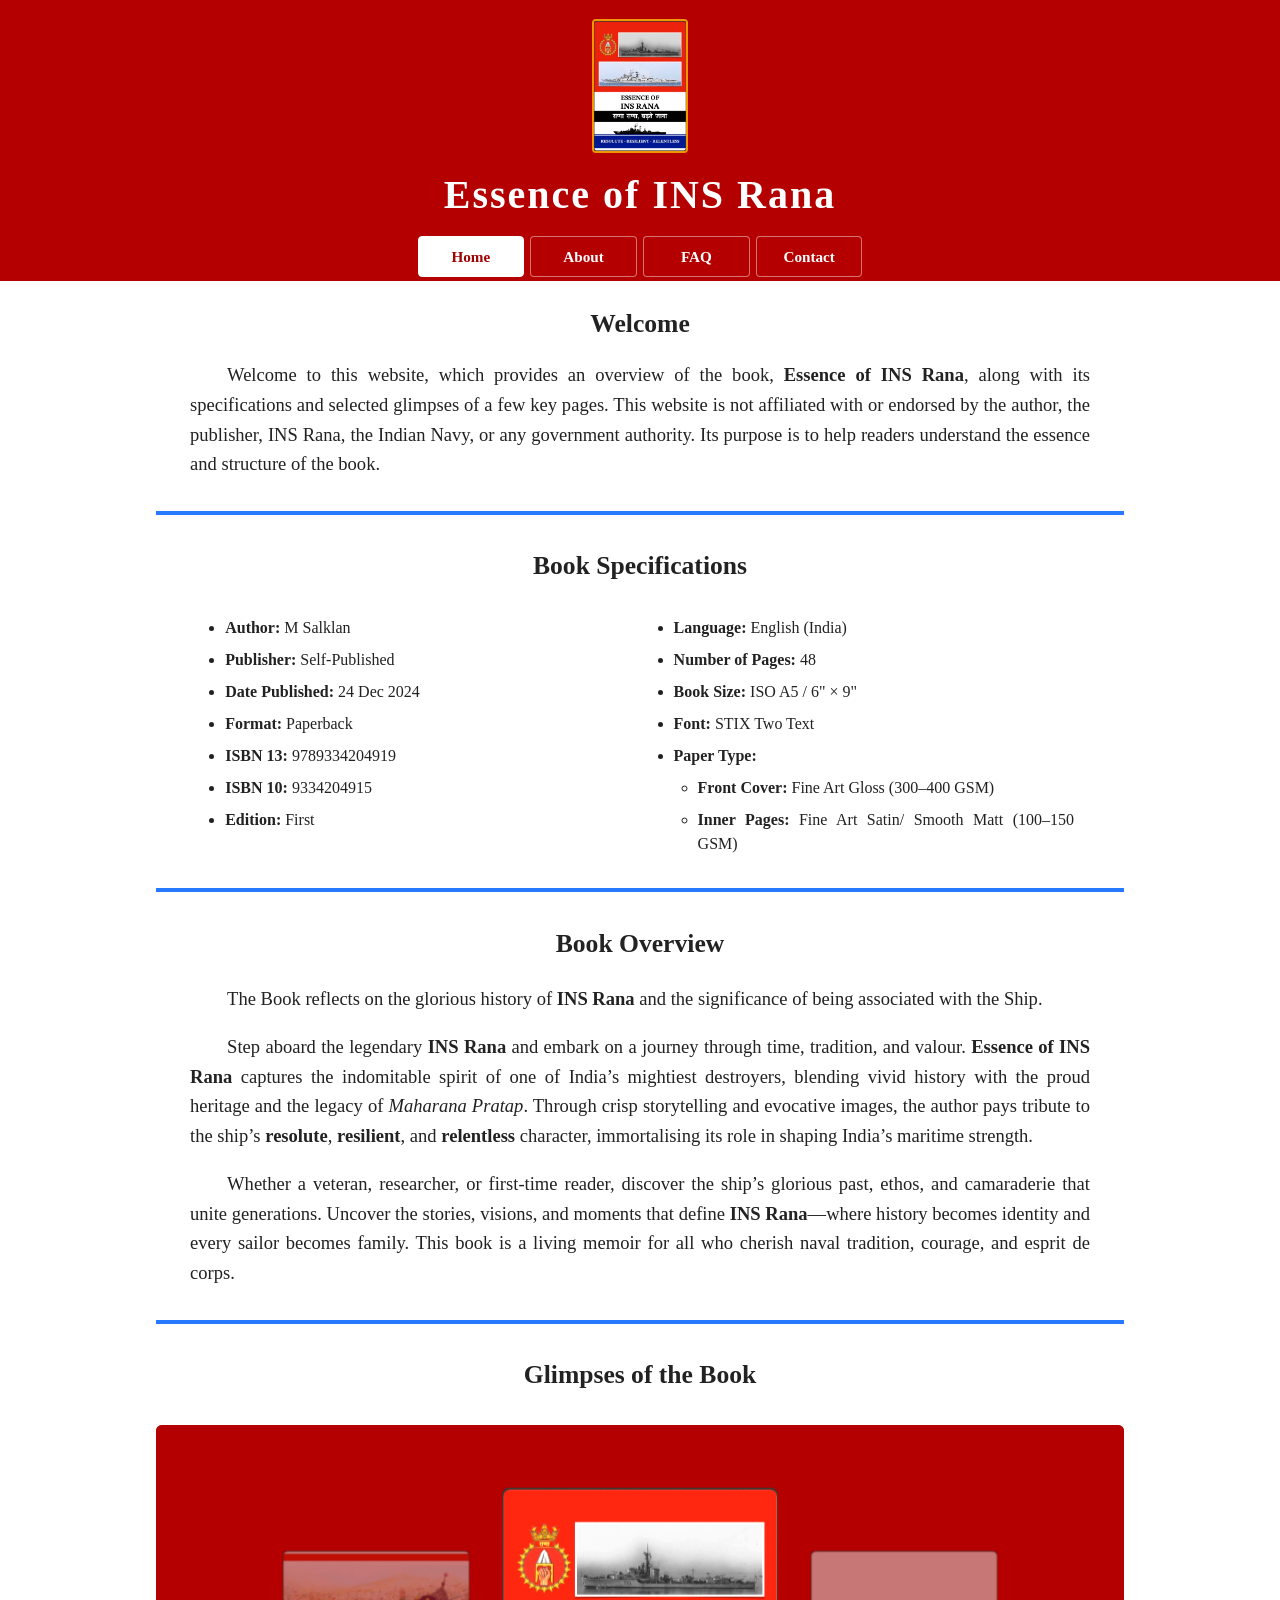
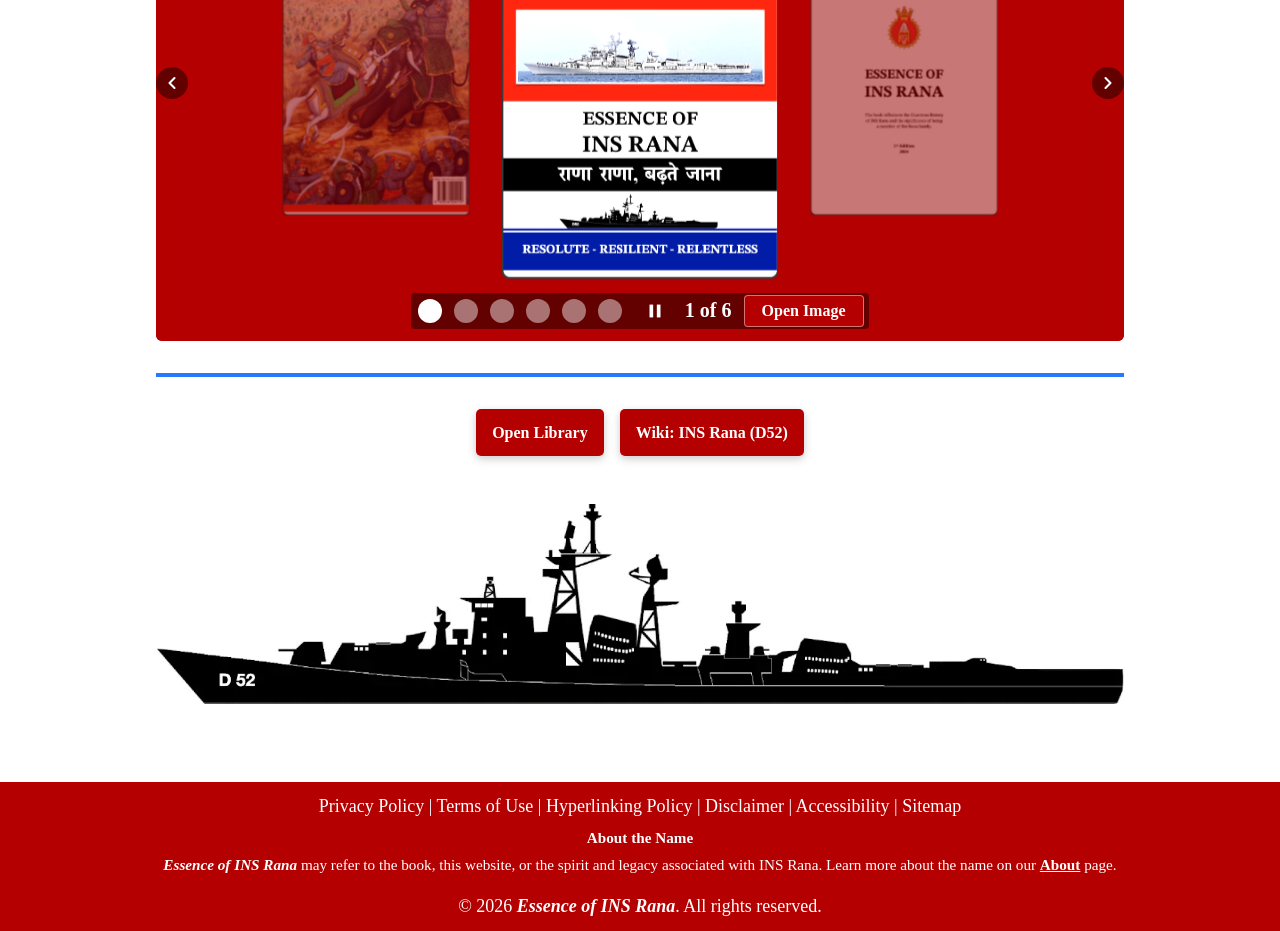
==== index.html @ 79d9ebaf "Add files via upload" ====
<!DOCTYPE html>
<html lang="en">
<head>
<meta charset="UTF-8">
<title>Essence of INS Rana</title>

<link rel="canonical" href="https://essenceofinsrana.github.io/" />
  <meta name="viewport" content="width=device-width, initial-scale=1" />
  <meta name="description" content="Independent informational website providing an overview of the book Essence of INS Rana, including its specifications, selected previews, and FAQs." />
  <meta name="keywords" content="INS Rana, Naval History, Indian Naval Ship, Essence of INS Rana, D52, Book, ISBN 9789334204919" />
<meta name="google-site-verification" content="NaU-i4sQOtRkv51raB978f3wgT387TGiGACLd6ALf7Q" />

<meta property="og:title" content="Essence of INS Rana" />
<meta property="og:description" content="Independent informational website providing an overview of the book Essence of INS Rana, including its specifications, selected previews, and FAQs." />
<meta property="og:image" content="https://essenceofinsrana.github.io/carousel-images/01-Front-Cover.webp" />
<meta property="og:url" content="https://essenceofinsrana.github.io/" />
<meta property="og:type" content="website" />
<meta property="og:site_name" content="Essence of INS Rana" />

<!-- Twitter Card Tags -->
<meta name="twitter:card" content="summary_large_image" />
<meta name="twitter:title" content="Essence of INS Rana" />
<meta name="twitter:description" content="Independent informational website providing an overview of the book Essence of INS Rana, including its specifications, selected previews, and FAQs." />
<meta name="twitter:image" content="https://essenceofinsrana.github.io/carousel-images/01-Front-Cover.webp" />
<meta name="twitter:url" content="https://essenceofinsrana.github.io/" />

<script src="loadcss.js"></script>
<noscript>
    <link rel="stylesheet" href="style.css">
</noscript>

<!-- FAVICON -->
<link rel="apple-touch-icon" type="image/png" sizes="180x180" href="favicon3.png">
<link rel="icon" type="image/png" sizes="144x144" href="favicon2.png">
<link rel="icon" type="image/svg+xml" href="favicon.svg">

<!-- PRELOAD -->
<link rel="preload" as="image" href="carousel-images/01-Front-Cover.webp">
<link rel="preload" as="image" href="favicon.svg">

 <!-- Android and browser tab theme color -->
  <meta name="theme-color" content="#a00000" />
  <meta name="msapplication-navbutton-color" content="#a00000" />
  <meta name="apple-mobile-web-app-status-bar-style" content="black-translucent" />
<script type="application/ld+json">
{
  "@context": "https://schema.org",
  "@type": "WebSite",
  "@id": "https://essenceofinsrana.github.io/#website",
  "url": "https://essenceofinsrana.github.io/",
  "name": "Essence of INS Rana",
  "alternateName": "Book titled Essence of INS Rana",
  "description": "Independent informational website providing an overview of the book Essence of INS Rana, including its specifications, selected previews, and FAQs.",
  "inLanguage": "en-IN"
}
</script>

<script type="application/ld+json">
{
  "@context": "https://schema.org",
  "@type": "Book",
  "@id": "https://essenceofinsrana.github.io/#book",
  "name": "Essence of INS Rana",
  "author": {
    "@type": "Person",
    "name": "M Salklan"
  },
  "bookFormat": "https://schema.org/Paperback",
  "datePublished": "2024-12-24",
  "inLanguage": "en-IN",
  "isbn": "9789334204919",
  "numberOfPages": 48,
  "url": "https://essenceofinsrana.github.io/",
  "image": "https://essenceofinsrana.github.io/carousel-images/01-Front-Cover.webp",
  "description": "A book documenting the history, traditions, heritage, and legacy associated with the Indian Navy's Rajput-class destroyer INS Rana."
}
</script>

<script type="application/ld+json">
{
  "@context": "https://schema.org",
  "@type": "BreadcrumbList",
  "@id": "https://essenceofinsrana.github.io/#breadcrumb",
  "itemListElement": [
    {
      "@type": "ListItem",
      "position": 1,
      "name": "Home",
      "item": "https://essenceofinsrana.github.io/"
    }
  ]
}
</script>

</head>

<body>

<a href="#main-content" class="skip-link">
  Skip to main content
</a>

<header>
  <img src="carousel-images/01-Front-Cover.webp" fetchpriority="high" alt="Book cover of Essence of INS Rana" class="logo" width="1238" height="1752"/>

  <h1>Essence of INS Rana</h1>

  <nav class="site-nav" aria-label="Primary">
    <a href="index.html" class="active" aria-current="page">Home</a>
    <a href="about.html">About</a>
    <a href="faq.html">FAQ</a>
    <a href="contact.html">Contact</a>
  </nav>
</header>

<main id="main-content">
<h2 class="page-title">Welcome</h2>
<p class="welcome-text"  style="text-indent: 2em;">
          Welcome to this website, which provides an overview of the book, <strong>Essence of INS Rana</strong>, along with its specifications and selected glimpses of a few key pages. This website is not affiliated with or endorsed by the author, the publisher, INS Rana, the Indian Navy, or any government authority. Its purpose is to help readers understand the essence and structure of the book.
</p>
<hr class="separator" />
<h2 class="page-title">Book Specifications</h2>
<div class="book-content">
      <section class="specs-container" aria-label="Book Specifications">
        <ul class="specs-list">
    	  <li><strong>Author:</strong> M Salklan</li>
    	  <li><strong>Publisher:</strong> Self-Published</li>
    	  <li><strong>Date Published:</strong> 24 Dec 2024</li>
    	  <li><strong>Format:</strong> Paperback</li>
    	  <li><strong>ISBN 13:</strong> 9789334204919</li>
    	  <li><strong>ISBN 10:</strong> 9334204915</li>
    	  <li><strong>Edition:</strong> First</li>
    	  <li><strong>Language:</strong> English (India)</li>
    	  <li><strong>Number of Pages:</strong> 48</li>
    	  <li><strong>Book Size:</strong> ISO A5 / 6&quot; × 9&quot;</li>
    	  <li><strong>Font:</strong> STIX Two Text</li>
    	  <li>
      	    <strong>Paper Type:</strong>
      	    <ul>
              <li><strong>Front Cover:</strong> Fine Art Gloss (300–400 GSM)</li>
              <li><strong>Inner Pages:</strong> Fine Art Satin/ Smooth Matt (100–150 GSM)</li>
            </ul>
           </li>
        </ul>
      </section>

      <hr class="separator" />

     <section class="description" aria-labelledby="book-overview-heading">
    <h2 id="book-overview-heading">Book Overview</h2>
        <p style="text-indent: 2em;">
          The Book reflects on the glorious history of <strong>INS Rana</strong> and the significance of being associated with the Ship.</p>
	  <p style="text-indent: 2em;">Step aboard the legendary <strong>INS Rana</strong> and embark on a journey through time, tradition, and valour. <strong>Essence of INS Rana</strong> captures the indomitable spirit of one of India’s mightiest destroyers, blending vivid history with the proud heritage and the legacy of <em>Maharana Pratap</em>. Through crisp storytelling and evocative images, the author pays tribute to the ship’s <strong>resolute</strong>, <strong>resilient</strong>, and <strong>relentless</strong> character, immortalising its role in shaping India’s maritime strength.</p>
          <p style="text-indent: 2em;">Whether a veteran, researcher, or first-time reader, discover the ship’s glorious past, ethos, and camaraderie that unite generations. Uncover the stories, visions, and moments that define <strong>INS Rana</strong>—where history becomes identity and every sailor becomes family. This book is a living memoir for all who cherish naval tradition, courage, and esprit de corps.
        </p>
      </section>

      <hr class="separator" />

    <section aria-labelledby="carousel-heading">
    <h2 id="carousel-heading">Glimpses of the Book</h2>
        
<div
    aria-label="Book image carousel"
    class="carousel-container">
    <div class="carousel-track" aria-live="off">
      <div class="carousel-item"><img src="carousel-images/01-Front-Cover.webp" alt="Front Cover of Essence of INS Rana" width="1238" height="1752"/></div>
      <div class="carousel-item"><img src="carousel-images/02-Half-Title-Page.webp" alt="Half-Title Page from Essence of INS Rana" width="1238" height="1752"/></div>
      <div class="carousel-item"><img src="carousel-images/03-Title-Page.webp" alt="Title Page from Essence of INS Rana" width="1238" height="1752"/></div>
      <div class="carousel-item"><img src="carousel-images/04-Table-of-Contents.webp" alt="Table of Contents Page from Book Essence of INS Rana" width="1238" height="1752"/></div>
      <div class="carousel-item"><img src="carousel-images/05-Essence-of-INS-Rana-Page.webp" alt="The Essence of INS Rana Page" width="1238" height="1752"/></div>
      <div class="carousel-item"><img src="carousel-images/06-Back-Cover.webp" alt="Back Cover of Essence of INS Rana" width="1238" height="1752"/></div>
    </div>
    <div class="carousel-controls">
      <button class="carousel-button carousel-prev">
  <svg
    aria-hidden="true"
    viewBox="0 0 24 24"
    width="22"
    height="22">

    <path
      d="M15 6 L9 12 L15 18"
      fill="none"
      stroke="currentColor"
      stroke-width="2.5"
      stroke-linecap="round"
      stroke-linejoin="round" />

  </svg>

  <span class="sr-only">Previous Image</span>
</button>
      <button class="carousel-button carousel-next">
  <svg
    aria-hidden="true"
    viewBox="0 0 24 24"
    width="22"
    height="22">

    <path
      d="M9 6 L15 12 L9 18"
      fill="none"
      stroke="currentColor"
      stroke-width="2.5"
      stroke-linecap="round"
      stroke-linejoin="round" />

  </svg>

  <span class="sr-only">Next Image</span>
</button>
    </div>
    
    <div class="carousel-info">

  <div class="carousel-top-row">

   <nav
  id="carouselDots"
  class="carousel-dots"
  aria-label="Image navigation">
</nav>

    <button
  id="carouselPauseBtn"
  class="carousel-pause"
  aria-describedby="carouselPauseHelp"
  aria-pressed="false"
  type="button">

  <svg
    aria-hidden="true"
    viewBox="0 0 24 24"
    width="22"
    height="22">

    <rect x="6" y="5" width="4" height="14"></rect>
    <rect x="14" y="5" width="4" height="14"></rect>

  </svg>

  <span class="sr-only">Pause carousel</span>

</button>

  </div>

  <div class="carousel-bottom-row">

    <div id="carouselCounter" class="carousel-counter"></div>

    <button
    id="carouselOpenBtn"
    class="carousel-open"
    type="button">
      Open Image
    </button>

  </div>

  <span
    id="carouselDotHelp"
    class="sr-only">
    When carousel is paused,
    use left and right arrow keys
    to move between image selectors.
  </span>

  <span
    id="carouselPauseHelp"
    class="sr-only">
    Pause automatic image rotation.
  </span>

</div>

 </div>
</section>
      <hr class="separator" />

      <section class="links" aria-label="Related Links">

<a href="https://openlibrary.org/books/OL59872640M/Essence_of_INS_Rana"
   target="_blank"
   rel="noopener noreferrer"
   title="Open Library">
   Open Library
   <span class="sr-only">
     (opens in a new tab)
   </span>
</a>

<a href="https://en.wikipedia.org/wiki/INS_Rana_(D52)"
   target="_blank"
   rel="noopener noreferrer"
   title="Wiki: INS Rana (D52)">
   Wiki: INS Rana (D52)
   <span class="sr-only">
     (opens in a new tab)
   </span>
</a>

</section>

<!-- LIGHTBOX -->
<div class="lightbox" id="lightbox"
     role="dialog"
     aria-modal="true"
     aria-labelledby="lightboxTitle"
     aria-describedby="lightboxHelp"
     aria-hidden="true"
     tabindex="-1">

  <div class="lightbox-backdrop"></div>

  <div class="lightbox-content">
    
<h2
   id="lightboxTitle"
   class="sr-only">
   Book Preview Image Viewer
  </h2>

<div
  id="lightboxStatus"
  class="sr-only"
  aria-live="polite">
</div>

<div
  id="lightboxHelp"
  class="sr-only">

  Use the left and right arrow keys
  to navigate images.
  Press Escape to close the viewer.

</div>

    <button
 class="lightbox-close"
 id="lightboxClose"
 aria-label="Close image viewer"
 type="button">

  <svg
    aria-hidden="true"
    viewBox="0 0 24 24">

   <path
     d="M6 6 L18 18
        M18 6 L6 18"
     fill="none"
     stroke="currentColor"
     stroke-width="2.5"
     stroke-linecap="round" />

  </svg>

</button>

    <button
     type="button"
     class="lightbox-prev"
     id="lightboxPrev"
     aria-label="Previous image">
     &#10094;
    </button>

    <div class="lightbox-image-wrapper">

  <img id="lightboxImageA"
       class="lightbox-image active"
       src=""
       alt="Book preview enlarged">

  <img id="lightboxImageB"
       class="lightbox-image"
       src=""
       alt="Book preview enlarged">

</div>

    <button
     type="button"
     class="lightbox-next"
     id="lightboxNext"
     aria-label="Next image">
     &#10095;
    </button>

<div class="lightbox-info">

  <div class="lightbox-status-group">

    <nav id="lightboxDots" class="lightbox-dots" aria-label="Lightbox image navigation"></nav>

    <div id="lightboxCounter" class="lightbox-counter"></div>

  </div>

  <div class="lightbox-actions-group">

  <button
    id="captionToggle"
    class="lightbox-action-button"
    type="button"
    aria-pressed="true"
    aria-label="Hide image caption"
    title="Hide caption">
    Hide Caption
  </button>

  <button
  id="zoomToggle"
  class="lightbox-action-button"
  type="button"
  aria-pressed="false">
  Zoom Image
</button>

</div>

</div>

<div id="lightboxCaption" class="lightbox-caption"></div>
  </div>
</div>

<script>
(function () {

  /* =========================
     ELEMENTS
  ========================== */
  let items = [];

function initItems() {
  items = Array.from(document.querySelectorAll('.carousel-item'));
}

  const prevBtn = document.querySelector('.carousel-prev');
  const nextBtn = document.querySelector('.carousel-next');
  const carousel = document.querySelector('.carousel-container');

  const lightbox = document.getElementById('lightbox');
  const lightboxImageA =
    document.getElementById('lightboxImageA');

const lightboxImageB =
    document.getElementById('lightboxImageB');

let activeImage = lightboxImageA;
let standbyImage = lightboxImageB;

  const lightboxCounter = document.getElementById('lightboxCounter');

  const lightboxStatus =
  document.getElementById('lightboxStatus');

  const lightboxDots = document.getElementById('lightboxDots');

/* =========================
   LIGHTBOX ZOOM STATE
========================= */

let isLightboxZoomed = false;

/* =========================*/

  const carouselDots =
    document.getElementById('carouselDots');

  const carouselCounter =
    document.getElementById('carouselCounter');
    
  const carouselPauseBtn =
    document.getElementById('carouselPauseBtn');
  const carouselOpenBtn =
    document.getElementById('carouselOpenBtn');
    
  const lightboxCaption = document.getElementById('lightboxCaption');
  const captionToggle =
    document.getElementById("captionToggle");
  const zoomToggle =
document.getElementById("zoomToggle");
  const lightboxClose = document.getElementById('lightboxClose');
  const lightboxPrev = document.getElementById('lightboxPrev');
  const lightboxNext = document.getElementById('lightboxNext');
  const lightboxBackdrop =
  document.querySelector('.lightbox-backdrop');
  
  /* Safety check */
 if (!carousel || !prevBtn || !nextBtn) {
  console.warn("Carousel: missing elements");
  return;
}

if (!lightbox ||
    !lightboxImageA ||
    !lightboxImageB ||
    !lightboxClose ||
    !lightboxPrev ||
    !lightboxNext) {

  console.warn("Lightbox elements missing");
  return;
}

  /* =========================
     STATE
  ========================== */
  let lastFocusedElement = null;  
  let current = 0;
  let timer;
  let resumeTimer;

  let isHovering = false;
  let manualPauseActive = false;
  let userPausedCarousel = false;
  let keyboardDotMode = false;

  let lightboxOpen = false;
  let lightboxIndex = 0;

  let total = 0;

  let imageSources = [];
  let imageCaptions = [];
  let lightboxAnimating = false;
  let lightboxClosing = false;
  let ignoreInitialDblClick = false;
  let savedScrollY = 0;
  let lightboxResetAnimating = false;
  let lightboxZoomAnimating = false;
  const ZOOM_ANIMATION_MS = 600;
  const SLIDE_ANIMATION_MS = 600;
  let isPanning = false;

let panX = 0;
let panY = 0;

let startPanX = 0;
let startPanY = 0;

let pointerStartX = 0;
let pointerStartY = 0;

/* Momentum pan */

let velocityX = 0;
let velocityY = 0;

let lastPointerX = 0;
let lastPointerY = 0;

let lastPointerTime = 0;

let momentumFrame = null;

function updateCarouselInfo() {

  if (!carouselDots || !carouselCounter) return;

  carouselCounter.textContent =
    `${current + 1} of ${total}`;

  carouselDots.innerHTML = "";

  for (let i = 0; i < total; i++) {

  const dot = document.createElement("button");

  dot.type = "button";

  dot.className =
    i === current
      ? "carousel-dot active"
      : "carousel-dot";

  dot.setAttribute(
    "aria-label",
    `Go to image ${i + 1}`
  );

dot.setAttribute(
  "aria-describedby",
  "carouselDotHelp"
);

if (i === current) {
  dot.setAttribute(
    "aria-current",
    "true"
  );
} else {
  dot.removeAttribute(
    "aria-current"
  );
}

dot.tabIndex = -1;

  dot.addEventListener("click", (e) => {

  current = i;

  render();

  pauseForManualNavigation();

  if (
    e.detail === 0
  ) {

    setTimeout(() => {

      const activeDot =
        carouselDots.querySelector(
          ".carousel-dot.active"
        );

      if (activeDot) {
        activeDot.focus();
      }

    }, 0);

  }

});

dot.dataset.index = i;

  carouselDots.appendChild(dot);
}
updateDotAccessibility();
}

function updateDotAccessibility() {

  const dots =
    carouselDots.querySelectorAll(".carousel-dot");

  dots.forEach((dot, index) => {

    if (!keyboardDotMode) {

      dot.tabIndex = -1;

    } else {

      dot.tabIndex =
        index === current ? 0 : -1;

    }

  });

}

carouselDots.addEventListener('keydown', (e) => {

  if (!keyboardDotMode) return;

  const dots =
    Array.from(
      carouselDots.querySelectorAll('.carousel-dot')
    );

  const currentDot =
    document.activeElement;

  if (
    !currentDot.classList.contains(
      'carousel-dot'
    )
  ) {
    return;
  }

  const index =
    parseInt(
      currentDot.dataset.index,
      10
    );

if (
  e.key === ' ' ||
  e.key === 'Spacebar' ||
  e.key === 'Enter'
) {

  e.preventDefault();

  current = index;

  render();

  setTimeout(() => {

    const activeDot =
      carouselDots.querySelector(
        '.carousel-dot.active'
      );

    if (activeDot) {
      activeDot.focus();
    }

  }, 0);

  return;
}

if (
  e.key === 'Tab' ||
  e.key === 'Escape'
) {

  e.preventDefault();

  if (userPausedCarousel) {

    toggleCarouselPause();

    keyboardDotMode = false;

    updateDotAccessibility();

  }

  carouselPauseBtn.focus();

  return;
}
  if (e.key === 'ArrowRight') {

    e.preventDefault();

   const nextIndex =
  (index + 1) % dots.length;

    dots[nextIndex].tabIndex = 0;
    currentDot.tabIndex = -1;

    dots[nextIndex].focus();

  }

  if (e.key === 'ArrowLeft') {

    e.preventDefault();

   const prevIndex =
  (index - 1 + dots.length)
  % dots.length;

    dots[prevIndex].tabIndex = 0;
    currentDot.tabIndex = -1;

    dots[prevIndex].focus();

  }

});

  /* =========================
     CAROUSEL RENDER
  ========================== */
  function render() {
    items.forEach((item, i) => {
      item.classList.remove(
        'main', 'prev', 'next',
        'far-prev', 'far-next',
        'hidden'
      );

item.setAttribute('aria-hidden', 'true');

const img = item.querySelector('img');

item.style.cursor = 'default';
item.onclick = null;

if (img) {
  img.setAttribute('tabindex', '-1');
}

      let pos = i - current;

      if (pos > total / 2) pos -= total;
      if (pos < -total / 2) pos += total;

      if (pos === 0) {

  item.classList.add('main');

  item.setAttribute(
    'aria-hidden',
    'false'
  );

  item.style.cursor = 'pointer';

  item.onclick = () => {
    openLightbox(i);
  };

}

      else if (pos === -1) {

  item.classList.add('prev');

  item.style.cursor = 'pointer';

  item.onclick = () => {

    goPrev();

    pauseForManualNavigation();

  };

}

      else if (pos === 1) {

  item.classList.add('next');

  item.style.cursor = 'pointer';

  item.onclick = () => {

    goNext();

    pauseForManualNavigation();

  };

}
      else if (pos === -2) item.classList.add('far-prev');
      else if (pos === 2) item.classList.add('far-next');
      else item.classList.add('hidden');
      
      if (img) {
        img.setAttribute(
          'aria-hidden',
           item.getAttribute('aria-hidden')
      );
    } 
    });
    updateCarouselInfo();
  }

  function goNext() {
  if (total === 0) return;

  current = (current + 1) % total;
  render();
}

function goPrev() {
  if (total === 0) return;

  current = (current - 1 + total) % total;
  render();
}

  /* =========================
     TIMER SYSTEM
  ========================== */
 function startTimer() {

  if (
    manualPauseActive ||
    userPausedCarousel ||
    lightboxOpen
  ) {
    return;
  }

  clearInterval(timer);

  timer = setInterval(goNext, 3000);

}

  function stopTimer() {
    clearInterval(timer);
  }

function pauseForManualNavigation() {

  stopTimer();

  manualPauseActive = true;

  carouselPauseBtn.classList.add(
    "temp-paused"
  );

  clearTimeout(resumeTimer);

  resumeTimer = setTimeout(() => {

    manualPauseActive = false;

    carouselPauseBtn.classList.remove(
      "temp-paused"
    );

    if (
      !isHovering &&
      !lightboxOpen &&
      !userPausedCarousel
    ) {
      startTimer();
    }

  }, 10000);

}

function toggleCarouselPause() {

  userPausedCarousel = !userPausedCarousel;

  if (userPausedCarousel) {
    carouselPauseBtn.classList.remove(
     'temp-paused'
    );
    stopTimer();

    carouselPauseBtn.innerHTML =
`
<svg
  aria-hidden="true"
  viewBox="0 0 24 24"
  width="22"
  height="22">

  <path d="M8 5 L19 12 L8 19 Z"></path>

</svg>

<span class="sr-only">
  Play carousel
</span>
`;

    carouselPauseBtn.setAttribute(
  'aria-pressed',
  'true'
);

  } else {

    carouselPauseBtn.innerHTML =
`
<svg
  aria-hidden="true"
  viewBox="0 0 24 24"
  width="22"
  height="22">

  <rect x="6" y="5" width="4" height="14"></rect>
  <rect x="14" y="5" width="4" height="14"></rect>

</svg>

<span class="sr-only">
  Pause carousel
</span>
`;

    carouselPauseBtn.setAttribute(
  'aria-pressed',
  'false'
);

    startTimer();

  }

}

  /* =========================
     CONTROLS
  ========================== */
  prevBtn.addEventListener('click', () => {
    goPrev();
    pauseForManualNavigation();
  });

  nextBtn.addEventListener('click', () => {
    goNext();
    pauseForManualNavigation();
  });

carouselPauseBtn.addEventListener('click', () => {

  toggleCarouselPause();

  if (userPausedCarousel) {

    keyboardDotMode = true;

    updateDotAccessibility();

    setTimeout(() => {

      const activeDot =
        carouselDots.querySelector(
          '.carousel-dot.active'
        );

      if (activeDot) {
        activeDot.focus();
      }

    }, 0);

  } else {

    keyboardDotMode = false;

    updateDotAccessibility();

  }

});

carouselOpenBtn.addEventListener('click', () => {
  openLightbox(current);
});

/* Use Pointer Events instead of mouseenter/mouseleave.
   Android Chrome synthesizes legacy mouseenter events after touch,
   which can leave the carousel stuck in a hover state.
   Restrict hover behaviour to real mouse pointers only. */

carousel.addEventListener("pointerenter", (e) => {

  if (e.pointerType !== "mouse") return;

  isHovering = true;

  carouselPauseBtn.classList.add("temp-paused");

  stopTimer();

});

carousel.addEventListener("pointerleave", (e) => {

  if (e.pointerType !== "mouse") return;

  isHovering = false;

  if (!manualPauseActive) {

    carouselPauseBtn.classList.remove(
      "temp-paused"
    );

  }

  if (
    !manualPauseActive &&
    !userPausedCarousel &&
    !lightboxOpen
  ) {
    startTimer();
  }

});

carousel.addEventListener('focusout', () => {

  setTimeout(() => {

    const active = document.activeElement;

    if (!carousel.contains(active)) {

      if (
        !manualPauseActive &&
        !userPausedCarousel &&
        !lightboxOpen
      ) {
        startTimer();
      }

    }

  }, 0);

});

  /* =========================
     LIGHTBOX
  ========================== */
  
function preloadNearbyImages(index) {

  if (total <= 1) return;

  const preloadIndexes = [

    (index - 2 + total) % total,
    (index - 1 + total) % total,

    (index + 1) % total,
    (index + 2) % total

  ];

  preloadIndexes.forEach(i => {
    const img = new Image();
    img.src = imageSources[i];
  });
}

function updateLightboxInfo() {

  const currentImage = (lightboxIndex % total) + 1;

  lightboxCounter.textContent =
    total > 0
      ? `${currentImage} / ${total}`
      : "";

if (lightboxStatus) {

  lightboxStatus.textContent =
    `Image ${lightboxIndex + 1} of ${total}`;

}

  lightboxCaption.textContent =
    imageCaptions[lightboxIndex] || "";

  const captionHidden =
  lightboxCaption.classList.contains("hidden");

captionToggle.textContent =
  captionHidden
    ? "Show Caption"
    : "Hide Caption";

captionToggle.setAttribute(
  "aria-label",
  captionHidden
    ? "Show image caption"
    : "Hide image caption"
);

captionToggle.setAttribute(
  "title",
  captionHidden
    ? "Show caption"
    : "Hide caption"
);

captionToggle.setAttribute(
  "aria-pressed",
  captionHidden
    ? "false"
    : "true"
);

  if (!lightboxDots) return;

  lightboxDots.innerHTML = "";

  for (let i = 0; i < total; i++) {

    const dot = document.createElement("button");

dot.className =
  i === lightboxIndex
    ? "lightbox-dot active"
    : "lightbox-dot";

dot.type = "button";

if (i === lightboxIndex) {

  dot.setAttribute(
    "aria-current",
    "true"
  );

}

dot.setAttribute(
  "aria-label",
  `Go to image ${i + 1}`
);

dot.addEventListener("click", () => {

  if (i === lightboxIndex) return;

  animateLightboxZoomReset(() => {

    changeLightboxImage(
      i,
      i > lightboxIndex ? "next" : "prev"
    );

  });

});

lightboxDots.appendChild(dot);
  }
/*******************************
 SHOW/HIDE PREV-NEXT BUTTONS
*******************************/

if (lightboxIndex === 0) {

  lightboxPrev.style.opacity = "0";
  lightboxPrev.style.visibility = "hidden";
  lightboxPrev.disabled = true;

} else {

  lightboxPrev.style.opacity = "1";
  lightboxPrev.style.visibility = "visible";
  lightboxPrev.disabled = false;

}

if (lightboxIndex === total - 1) {

  lightboxNext.style.opacity = "0";
  lightboxNext.style.visibility = "hidden";
  lightboxNext.disabled = true;

} else {

  lightboxNext.style.opacity = "1";
  lightboxNext.style.visibility = "visible";
  lightboxNext.disabled = false;

}
  
}

function toggleLightboxZoom(x, y) {

  const img =
    document.querySelector(
      ".lightbox-image.active"
    );

  if (!img) return;


  if (isLightboxZoomed) {

img.classList.remove("zoomed");

img.style.transformOrigin = "";

panX = 0;
panY = 0;

img.style.transform = "";
img.style.removeProperty("cursor");
isLightboxZoomed = false;
    if (zoomToggle) {

    zoomToggle.textContent = "Zoom Image";

  zoomToggle.setAttribute(
    "aria-label",
    "Zoom image"
  );

  zoomToggle.setAttribute(
    "aria-pressed",
    "false"
  );

}

    return;

  }

  /* If no coordinates supplied (keyboard/button),
   zoom from the image centre */
if (
  x === undefined ||
  y === undefined
) {

  img.style.transformOrigin =
    "50% 50%";

} else {

  const rect =
    img.getBoundingClientRect();

  const originX =
    ((x - rect.left) / rect.width) * 100;

  const originY =
    ((y - rect.top) / rect.height) * 100;

  img.style.transformOrigin =
    `${originX}% ${originY}%`;

}

panX = 0;
panY = 0;

isLightboxZoomed = true;
img.classList.add("zoomed");
updatePan();

  if (zoomToggle) {

  zoomToggle.setAttribute(
    "aria-label",
    "Reset zoom"
  );

  zoomToggle.setAttribute(
    "aria-pressed",
    "true"
  );

  zoomToggle.textContent = "Reset Zoom";

}

}

function zoomIn(x, y) {

  if (isLightboxZoomed) return;

  if (lightboxZoomAnimating) return;

  lightboxZoomAnimating = true;

  toggleLightboxZoom(x, y);

  setTimeout(() => {

    lightboxZoomAnimating = false;

  }, ZOOM_ANIMATION_MS);

}

function zoomOut() {

  if (!isLightboxZoomed) return;

  if (lightboxZoomAnimating) return;

  lightboxZoomAnimating = true;

  toggleLightboxZoom();

  setTimeout(() => {

    lightboxZoomAnimating = false;

  }, ZOOM_ANIMATION_MS);

}

function resetLightboxZoom() {
if (momentumFrame) {

  cancelAnimationFrame(momentumFrame);
  momentumFrame = null;

}
  isLightboxZoomed = false;

  panX = 0;
  panY = 0;

  activeImage.classList.remove("zoomed");
  standbyImage.classList.remove("zoomed");

  activeImage.style.transformOrigin = "";
  standbyImage.style.transformOrigin = "";

  activeImage.style.transform = "";
  standbyImage.style.transform = "";

  activeImage.style.removeProperty("cursor");
  standbyImage.style.removeProperty("cursor");

  if (zoomToggle) {

    zoomToggle.textContent = "Zoom Image";

    zoomToggle.setAttribute(
      "aria-label",
      "Zoom image"
    );

    zoomToggle.setAttribute(
      "aria-pressed",
      "false"
    );

  }

}

function animateLightboxZoomReset(callback) {

  /* Not zoomed? Continue immediately. */

  if (!isLightboxZoomed) {

    if (callback) callback();
    return;

  }
 /* Prevent overlapping actions */

  if (lightboxResetAnimating) {

    return;

  }

  lightboxResetAnimating = true;
  /* Stop any momentum animation. */

  if (momentumFrame) {

    cancelAnimationFrame(momentumFrame);
    momentumFrame = null;

  }

  /* Animate the transform back to normal. */

  activeImage.style.transition =
    "transform 180ms cubic-bezier(0.4,0,0.2,1)";

  /* Return to the default pan position. */

  panX = 0;
  panY = 0;

  /* Return to normal zoom. */

  isLightboxZoomed = false;

  activeImage.classList.remove("zoomed");

  updatePan();

  setTimeout(() => {

    activeImage.style.transition = "";

resetLightboxZoom();

lightboxResetAnimating = false;

const done = callback;

if (done) {

  done();

}

  }, 180);

}

function getTouchDistance(touch1, touch2) {

  const dx =
    touch2.clientX - touch1.clientX;

  const dy =
    touch2.clientY - touch1.clientY;

  return Math.hypot(dx, dy);

}

function updatePan() {

  const img =
    document.querySelector(".lightbox-image.active");

  if (!img) return;

  if (!isLightboxZoomed) {

    img.style.transform = "";
    return;

  }

  img.style.transform =
    `translate(calc(-50% + ${panX}px),
               calc(-50% + ${panY}px))
     scale(2)`;
}

function startMomentum() {

if (
  Math.abs(velocityX) < 0.02 &&
  Math.abs(velocityY) < 0.02
) {
  return;
}

  function animate() {

    velocityX *= 0.94;
    velocityY *= 0.94;

    if (
      Math.abs(velocityX) < 0.02 &&
      Math.abs(velocityY) < 0.02
    ) {

      momentumFrame = null;

      const img =
        document.querySelector(".lightbox-image.active");

      if (img) {

        img.style.transition =
          "transform 180ms cubic-bezier(.22,.61,.36,1)";

        clampPan();

        updatePan();

        img.addEventListener(
          "transitionend",
          () => {

            img.style.transition = "";

          },
          { once: true }
        );

      }

      return;

    }

    panX += velocityX * 16;
panY += velocityY * 16;

/* Slow momentum near the pan limits */

const img =
  document.querySelector(".lightbox-image.active");

if (img && isLightboxZoomed) {

  const rect =
    img.getBoundingClientRect();

  const maxX =
    Math.max(
      0,
      (rect.width - window.innerWidth) / 2
    );

  const maxY =
    Math.max(
      0,
      (rect.height - window.innerHeight) / 2
    );

  if (Math.abs(panX) > maxX * 0.9) {
    velocityX *= 0.75;
  }

  if (Math.abs(panY) > maxY * 0.9) {
    velocityY *= 0.75;
  }

}

updatePan();

    momentumFrame =
      requestAnimationFrame(animate);

  }

  momentumFrame =
    requestAnimationFrame(animate);

}

function clampPan() {

  const img =
    document.querySelector(".lightbox-image.active");

  if (!img) return;

  const imageWidth =
    img.offsetWidth * 2;

  const imageHeight =
    img.offsetHeight * 2;

  const maxX =
    Math.max(
      0,
      (imageWidth - window.innerWidth) / 2
    );

  const maxY =
    Math.max(
      0,
      (imageHeight - window.innerHeight) / 2
    );

  panX = Math.max(
    -maxX,
    Math.min(maxX, panX)
  );

  panY = Math.max(
    -maxY,
    Math.min(maxY, panY)
  );

}

function toggleCaption() {

  const hidden =
    lightboxCaption.classList.toggle("hidden");

  captionToggle.textContent =
    hidden
      ? "Show Caption"
      : "Hide Caption";

  captionToggle.setAttribute(
    "aria-label",
    hidden
      ? "Show image caption"
      : "Hide image caption"
  );

  captionToggle.setAttribute(
    "title",
    hidden
      ? "Show caption"
      : "Hide caption"
  );

  captionToggle.setAttribute(
    "aria-pressed",
    hidden
      ? "false"
      : "true"
  );

}

function changeLightboxImage(
  newIndex,
  direction
) {

 if (lightboxAnimating) return;

resetLightboxZoom();

  lightboxAnimating = true;

  standbyImage.src =
    imageSources[newIndex];

  standbyImage.alt =
    imageCaptions[newIndex] ||
    "Book preview image";

  standbyImage.className =
    direction === "next"
      ? "lightbox-image from-right"
      : "lightbox-image from-left";

  requestAnimationFrame(() => {
    requestAnimationFrame(() => {
    activeImage.classList.add(
      direction === "next"
        ? "slide-left"
        : "slide-right"
    );

    standbyImage.classList.add(
      "center"
    );
  });
});
  setTimeout(() => {

    activeImage.className =
      "lightbox-image";

    standbyImage.className =
      "lightbox-image active";

    const temp = activeImage;

    activeImage = standbyImage;
    standbyImage = temp;

    standbyImage.src = "";

    activeImage.style.transform = "";
    standbyImage.style.transform = "";

    activeImage.style.opacity = "";
    standbyImage.style.opacity = "";

    lightboxAnimating = false;

  }, SLIDE_ANIMATION_MS);

  lightboxIndex = newIndex;

  updateLightboxInfo();

  preloadNearbyImages(newIndex);
}

function openLightbox(index) {

  lightboxOpen = true;
document.body.classList.add("lightbox-open");
ignoreInitialDblClick = true;

setTimeout(() => {
  ignoreInitialDblClick = false;
}, 300);

  lightboxIndex = index;

  lastFocusedElement = document.activeElement;

  activeImage = lightboxImageA;
  standbyImage = lightboxImageB;

/* Always start unzoomed */

resetLightboxZoom();

activeImage.src = imageSources[index];

activeImage.alt =
  imageCaptions[index] || "Book preview image";

activeImage.className =
  "lightbox-image active";

standbyImage.className =
  "lightbox-image";

  updateLightboxInfo();

  preloadNearbyImages(index);

  lightbox.classList.add("active");

  lightbox.setAttribute(
    "aria-hidden",
    "false"
  );

  savedScrollY = window.scrollY;

document.body.style.position = "fixed";
document.body.style.top = `-${savedScrollY}px`;
document.body.style.left = "0";
document.body.style.right = "0";
document.body.style.width = "100%";

  stopTimer();

  setTimeout(() => {
  lightboxClose.focus();
}, 50);

}

  function closeLightbox() {
    if (lightboxClosing) return;

    /* Always leave the lightbox at normal (1×) zoom */

resetLightboxZoom();

    lightboxClosing = true;
    lightboxOpen = false;
/* Synchronize carousel with the image last viewed
   in the lightbox */
current = lightboxIndex;
render();

activeImage.className =
  "lightbox-image active";

standbyImage.className =
  "lightbox-image";

activeImage = lightboxImageA;
standbyImage = lightboxImageB;

    lightbox.classList.remove('active');
    lightbox.setAttribute("aria-hidden", "true");

    document.body.style.position = "";
document.body.style.top = "";
document.body.style.left = "";
document.body.style.right = "";
document.body.style.width = "";

window.scrollTo(0, savedScrollY);

   if (
  !isHovering &&
  !manualPauseActive &&
  !userPausedCarousel
) {
  startTimer();
}
    if (lastFocusedElement) {
      lastFocusedElement.focus();
    }

    setTimeout(() => {
      lightboxClosing = false;
    }, 400);
  document.body.classList.remove("lightbox-open");
  }

 function showNextLightbox() {

  if (lightboxIndex >= total - 1) {

    nudgeLightbox("right");

    return;
  }

  animateLightboxZoomReset(() => {

  changeLightboxImage(
    (lightboxIndex + 1) % imageSources.length,
    "next"
  );

});
}

function showPrevLightbox() {

  if (lightboxIndex <= 0) {

    nudgeLightbox("left");

    return;
  }

  animateLightboxZoomReset(() => {

  changeLightboxImage(
    (lightboxIndex - 1 + imageSources.length) %
      imageSources.length,
    "prev"
  );

});
}

function nudgeLightbox(direction) {

  if (lightboxAnimating) return;

  const img =
    document.querySelector(
      ".lightbox-image.active"
    );

  if (!img) return;

  lightboxAnimating = true;

  const cls =
    direction === "left"
      ? "nudge-left"
      : "nudge-right";

  img.classList.add(cls);

  setTimeout(() => {

    img.classList.remove(cls);

    lightboxAnimating = false;

  }, 180);
}

  /* Lightbox events */

  lightboxClose.addEventListener('click', closeLightbox);
  lightboxNext.addEventListener('click', showNextLightbox);
  lightboxPrev.addEventListener('click', showPrevLightbox);

if (captionToggle) {

  captionToggle.addEventListener(
    "click",
    toggleCaption
  );

}

if (zoomToggle) {

  zoomToggle.addEventListener("click", () => {

  if (isLightboxZoomed) {

    zoomOut();

  } else {

    zoomIn();

  }

});

}

const lightboxWrapper =
  document.querySelector('.lightbox-image-wrapper');
/* Prevent Safari double-click image selection */
if (lightboxWrapper) {

  lightboxWrapper.addEventListener(
    "selectstart",
    (e) => {
      e.preventDefault();
    }
  );

  lightboxWrapper.addEventListener(
    "mousedown",
    (e) => {
      e.preventDefault();
    }
  );

}

lightboxWrapper.addEventListener(
  "dblclick",
  (e) => {
    if (ignoreInitialDblClick) return;
    if (
      e.target.classList.contains(
        "lightbox-image"
      )
    ) {

      if (isLightboxZoomed) {

  zoomOut();

} else {

  zoomIn(
    e.clientX,
    e.clientY
  );

}

    }

  }
);

lightboxWrapper.addEventListener(
  "wheel",
  (e) => {

    if (!lightboxOpen) return;

    if (lightboxAnimating) return;

    if (lightboxClosing) return;

    if (lightboxZoomAnimating) return;

    if (isPanning) return;

    const img =
      document.querySelector(
        ".lightbox-image.active"
      );

    if (!img) return;

    e.preventDefault();

    if (e.deltaY < 0) {

      zoomIn(
        e.clientX,
        e.clientY
      );

    } else {

      zoomOut();

    }

  },
  { passive: false }
);

lightbox.addEventListener('click', (e) => {

  if (
    e.target === lightbox ||
    e.target === lightboxBackdrop
  ) {
    closeLightbox();
  }

});

  document.addEventListener("keydown", (e) => {

  if (!lightboxOpen) return;

  if (e.key === "Escape" && !lightboxClosing) {
    closeLightbox();
    return;
  }

  /* When zoomed, arrow keys pan instead of changing image */

  if (isLightboxZoomed) {

    const STEP = 40;

if (momentumFrame) {

  cancelAnimationFrame(momentumFrame);

  momentumFrame = null;

  velocityX = 0;
  velocityY = 0;

}

    switch (e.key) {

      case "ArrowLeft":
        panX -= STEP;
        clampPan();
        updatePan();
        e.preventDefault();
        return;

      case "ArrowRight":
        panX += STEP;
        clampPan();
        updatePan();
        e.preventDefault();
        return;

      case "ArrowUp":
        panY -= STEP;
        clampPan();
        updatePan();
        e.preventDefault();
        return;

      case "ArrowDown":
        panY += STEP;
        clampPan();
        updatePan();
        e.preventDefault();
        return;

    }

  }

  /* Normal lightbox navigation */

  if (e.key === "ArrowRight") {
    showNextLightbox();
    e.preventDefault();
  }

  if (e.key === "ArrowLeft") {
    showPrevLightbox();
    e.preventDefault();
  }

});

document.addEventListener("keydown", (e) => {

  if (!lightboxOpen) return;

  if (e.key !== "Tab") return;

  const focusable = Array.from(
    lightbox.querySelectorAll(
      'button:not([disabled]), [tabindex]:not([tabindex="-1"])'
    )
  );

  if (focusable.length === 0) return;

  const first = focusable[0];
  const last = focusable[focusable.length - 1];

  if (e.shiftKey) {

    if (document.activeElement === first) {
      e.preventDefault();
      last.focus();
    }

  } else {

    if (document.activeElement === last) {
      e.preventDefault();
      first.focus();
    }

  }
});

function initCarousel() {
  initItems();
  total = items.length;
  
  if (total === 0) {
  console.warn("No carousel items found");
  return;
}

imageSources = items
  .map(item => item.querySelector('img'))
  .filter(img => img)
  .map(img => img.src);

imageCaptions = items.map(item =>
  item.querySelector('img')?.alt || ""
);

  current = 0;
  render();
  startTimer();
   
}

let touchStartX = 0;
let touchEndX = 0;

let lastLightboxTap = 0;

let carouselTouchStartX = 0;
let carouselTouchEndX = 0;

lightbox.addEventListener("touchstart", (e) => {

  touchStartX = e.changedTouches[0].screenX;
}, { passive: true });

lightbox.addEventListener("touchend", (e) => {

  const now = Date.now();

  if (
    now - lastLightboxTap < 300
  ) {

    e.preventDefault();

    const touch =
      e.changedTouches[0];

    toggleLightboxZoom(
      touch.clientX,
      touch.clientY
);

touchStartX = touchEndX;
return;

  }

  lastLightboxTap = now;

/* When zoomed, every touch drag is reserved for panning.
   Do not allow swipe navigation. */

if (isLightboxZoomed) {
  return;
}

touchEndX = e.changedTouches[0].screenX;

handleSwipe();

});

function handleSwipe() {
  const diff = touchStartX - touchEndX;

  if (Math.abs(diff) < 50) return;

  if (diff > 0) {
    showNextLightbox();
  } else {
    showPrevLightbox();
  }
}

  initCarousel();

/* =========================
   CAROUSEL SWIPE
========================= */

carousel.addEventListener("touchstart", (e) => {
  carouselTouchStartX = e.changedTouches[0].screenX;
}, { passive: true });

carousel.addEventListener("touchend", (e) => {
  carouselTouchEndX = e.changedTouches[0].screenX;
  handleCarouselSwipe();
}, { passive: true });

function handleCarouselSwipe() {

  const diff = carouselTouchStartX - carouselTouchEndX;

  /* ignore small accidental movements */
  if (Math.abs(diff) < 50) return;

  if (diff > 0) {
    goNext();
    pauseForManualNavigation();
  } else {
    goPrev();
    pauseForManualNavigation();
  }
}

lightboxWrapper.addEventListener("pointerdown", (e) => {

  if (!isLightboxZoomed) return;

  if (
    !e.target.classList.contains(
      "lightbox-image"
    )
  ) return;
e.target.classList.add("dragging");
e.target.style.cursor = "grabbing";
  isPanning = true;

  pointerStartX = e.clientX;
  pointerStartY = e.clientY;

lastPointerX = e.clientX;
lastPointerY = e.clientY;

lastPointerTime = performance.now();

velocityX = 0;
velocityY = 0;

if (momentumFrame) {

  cancelAnimationFrame(momentumFrame);

  momentumFrame = null;

}

  startPanX = panX;
  startPanY = panY;

e.target.setPointerCapture(
  e.pointerId
);

});

lightboxWrapper.addEventListener("pointermove", (e) => {

  if (!isPanning) return;

  const img =
    document.querySelector(".lightbox-image.active");

  if (!img) return;

  const imageWidth =
    img.offsetWidth * 2;

  const imageHeight =
    img.offsetHeight * 2;

  const maxX =
    Math.max(
      0,
      (imageWidth - window.innerWidth) / 2
    );

  const maxY =
    Math.max(
      0,
      (imageHeight - window.innerHeight) / 2
    );

  let newPanX =
    startPanX +
    (e.clientX - pointerStartX);

  let newPanY =
    startPanY +
    (e.clientY - pointerStartY);

  /* Rubber-band resistance */

  if (newPanX > maxX) {
    newPanX =
      maxX +
      (newPanX - maxX) * 0.25;
  }

  if (newPanX < -maxX) {
    newPanX =
      -maxX +
      (newPanX + maxX) * 0.25;
  }

  if (newPanY > maxY) {
    newPanY =
      maxY +
      (newPanY - maxY) * 0.25;
  }

  if (newPanY < -maxY) {
    newPanY =
      -maxY +
      (newPanY + maxY) * 0.25;
  }

  panX = newPanX;
  panY = newPanY;

const now = performance.now();

const dt = now - lastPointerTime;

if (dt > 0) {

  velocityX =
    (e.clientX - lastPointerX) / dt;

  velocityY =
    (e.clientY - lastPointerY) / dt;

}

lastPointerX = e.clientX;
lastPointerY = e.clientY;
lastPointerTime = now;

  updatePan();

});

lightboxWrapper.addEventListener("pointerup", (e) => {

  if (!isPanning) return;

  isPanning = false;
lightboxWrapper.releasePointerCapture(
  e.pointerId
);
  const img =
    document.querySelector(".lightbox-image.active");

  if (img) {
    img.classList.remove("dragging");
    img.style.cursor = "grab";
  }

  startMomentum();

});

lightboxWrapper.addEventListener("pointercancel", (e) => {

  if (!isPanning) return;

  isPanning = false;
lightboxWrapper.releasePointerCapture(
  e.pointerId
);
  const img =
    document.querySelector(".lightbox-image.active");

  if (img) {
   img.classList.remove("dragging");
   img.style.cursor = "grab";
  }

  startMomentum();

});

window.addEventListener("resize", () => {

  if (!isLightboxZoomed) return;

  clampPan();
  updatePan();

});

window.addEventListener("blur", () => {

  if (!isPanning) return;

  isPanning = false;

  velocityX = 0;
  velocityY = 0;

  const img =
    document.querySelector(".lightbox-image.active");

  if (img) {

    img.classList.remove("dragging");

    img.style.cursor = "grab";

  }

});

window.addEventListener(
  'beforeunload',
  () => {
    clearInterval(timer);
    clearTimeout(resumeTimer);
  }
);

})();

</script>
      <div class="final-image">
        <img src="07-INS-Rana-Silhouette.webp" alt="INS Rana warship silhouette" width="1280" height="264"/>
      </div>
    </div>
  </main>

<button
  id="backToTop"
  class="back-to-top"
  type="button"
  aria-label="Back to top">

  <svg
    aria-hidden="true"
    viewBox="0 0 24 24"
    width="24"
    height="24">

    <path
      d="M6 15 L12 9 L18 15"
      fill="none"
      stroke="currentColor"
      stroke-width="2.5"
      stroke-linecap="round"
      stroke-linejoin="round" />

  </svg>

</button>

<footer
  class="footer"
  aria-label="Legal Links">

<a href="privacy.html">Privacy Policy</a>
|
<a href="terms.html">Terms of Use</a>
|
<a href="hyperlinking.html">Hyperlinking Policy</a>
|
<a href="disclaimer.html">Disclaimer</a>
|
<a href="accessibility.html">Accessibility</a>
|
<a href="sitemap.html">Sitemap</a>

<h2 class="footer-heading">About the Name</h2>
<p class="about-name-text"><strong><em>Essence of INS Rana</em></strong> may refer to the book, this website, or the spirit and legacy associated with INS Rana. Learn more about the name on our <strong><a href="about.html#about-name" style="text-decoration: underline;">About</a></strong> page.</p>

© 2026 <strong><em>Essence of INS Rana</em></strong>. All rights reserved.
</footer>

<script>

const backToTop =
  document.getElementById('backToTop');

if (backToTop) {

  window.addEventListener('scroll', () => {

    if (window.scrollY > 300) {

      backToTop.classList.add('visible');

    } else {

      backToTop.classList.remove('visible');

    }

  });

  backToTop.addEventListener('click', () => {

    window.scrollTo({

      top: 0,

      behavior:
        window.matchMedia(
          '(prefers-reduced-motion: reduce)'
        ).matches
          ? 'auto'
          : 'smooth'
    });

  });

}

</script>
</body>
</html>
---- style.css ----
/* =========================================================
   ESSENCE OF INS RANA
   ========================================================= */

/* -------------------------
   RESET
-------------------------- */
*{
  box-sizing:border-box;
}

html, body{
  margin:0;
  padding:0;
  max-width:100%;
  overflow-x:hidden;
}

/* Disable page scrolling while lightbox is open */

body.lightbox-open {

  overflow: hidden;

  overscroll-behavior: none;

}

/* -------------------------
   BASE TYPOGRAPHY
-------------------------- */
body{
  font-family:'STIX Two Text', Georgia, serif;
  background:#fff;
  color:#222;
  line-height:1.45;

  -webkit-font-smoothing:antialiased;
  -moz-osx-font-smoothing:grayscale;
}

body.page-loaded{
  animation:fadeIn 0.5s ease-in-out;
}

@keyframes fadeIn{
  from{
    opacity:0;
    transform:translateY(6px);
  }
  to{
    opacity:1;
    transform:translateY(0);
  }
}

/* -------------------------
   HEADER
-------------------------- */
header{
  background:#b40000;
  color:#fff;
  text-align:center;

  padding:1.2em 1em 0.15em;
}

/* LOGO */
.logo{
  display:block;
  margin:0 auto 0.8em auto;
  width:15vw;
  max-width:96px;
  height:auto;
  border:2px solid #f09600;
  border-radius:4px;
}

/* MAIN TITLE */
h1{
  margin:0 0 0.3em 0;
  font-size:clamp(1.8rem,4vw,2.5rem);
  letter-spacing:2px;
}

/* -------------------------
   ACCESSIBLE FOCUS STATES
-------------------------- */

a:focus-visible,
button:focus-visible,
input:focus-visible,
textarea:focus-visible {

  outline: 3px solid #f09600;
  outline-offset: 3px;

}

/* -------------------------
   SKIP LINK
-------------------------- */

.skip-link {

  position: absolute;

  top: -3.125rem;
  left: 0.625rem;

  background: #ffffff;
  color: #a00000;

  padding: 0.625rem 0.875rem;

  border: 0.125rem solid #a00000;
  border-radius: 4px;

  text-decoration: none;
  font-weight: bold;
  box-shadow: 0 1px 3px rgb(0 0 0 / 15%);
  z-index: 10000;

  transition: top 0.2s ease;

}

.skip-link:focus,
.skip-link:focus-visible {

  top: 0.625rem;

}
/* -------------------------
   NAVIGATION (ORIGINAL STYLE)
-------------------------- */
.site-nav{
  display:flex;
  justify-content:center;
  flex-wrap:wrap;

  gap:0.4em;
  margin:0.6em 0 0.1em;
  padding:0;
}

/* TAB STYLE */
.site-nav a{
  background:#b40000;
  color:#fff;
  text-decoration:none;

  width:7em;              /* all tabs same width */
  text-align:center;       /* new added with above*/

  padding:0.55em .55em;
  font-size:0.95rem;
  font-weight:600;

  border:1px solid rgba(255,255,255,0.45);
  border-radius:4px;

  transition:background 0.25s ease,
             border-color 0.25s ease,
             color 0.25s ease;
}

/* HOVER - ONLY FOR DEVICES THAT ACTUALLY SUPPORT HOVER */
@media (hover:hover) and (pointer:fine){

  .site-nav a:hover{
    background:#500000;
    border-color:#ffffff;
}

}

.site-nav a:focus{
  outline:none;
}

.site-nav a:focus-visible{
  outline:3px solid #f09600;
  outline-offset:2px;
}

/* ACTIVE TAB (WHITE BOX) */
.site-nav a.active{
  background:#ffffff;
  color:#a00000;
  border-color:#ffffff;
  font-weight:bold;
}

/* ACTIVE TAB WHEN KEYBOARD FOCUSED */
.site-nav a.active:focus-visible{
  background:#ffffff;
  color:#a00000;
  border-color:#ffffff;
  outline:3px solid #f09600;
  outline-offset:2px;
}

/* -------------------------
   PAGE TITLE (Book Preview)
-------------------------- */
.page-title,
h2{
  text-align:center;
  margin:0.3em 0 0;
  font-weight:600;
  font-size:clamp(1.2rem,2.5vw,1.6rem);
}

.welcome-text, .about-text, .contact-text, .sitemap-text, .sitemap-list, .legal-text, .thank-you-text {
  font-size: clamp(1rem, 1.5vw, 1.16rem);
  line-height: 1.6;
  text-align: justify;
  max-width: 900px;
  margin: 0 auto;
  margin-top: 1em;
}
.about-headings, .sitemap-headings, .legal-headings {
  text-align: justify;
  max-width: 900px;
  margin: 0 auto;
  margin-top: 1em;
}

h3 {
  margin:0.8em 0 0.5em;
}

h4 {
  margin:0.8em 0 0.4em;
}

p {
 margin:0.8em 0 1em;
}

/* -------------------------
   MAIN CONTENT AREA
-------------------------- */
main{
  max-width:1000px;
  width:95%;
  margin:0 auto;
  padding:1em 1em 3em;
}

p,li {
  text-align: justify;
  }

/* -------------------------
   FORM ELEMENTS
-------------------------- */

form {
  max-width: 900px;
  margin: 0 auto;
}

form label {
  display: block;
  font-weight: 700;
  margin-top: 1rem;
  margin-bottom: 0.4rem;
}

input,
textarea{
  width:100%;
  padding:10px;
  margin-top:6px;
  text-align:left;

  border:1px solid #666666;
  border-radius:5px;

  font-family:inherit;
  font-size:16px;
  line-height:1.45;
}

textarea{
  
  min-height:180px;
  resize:vertical;
  -webkit-text-size-adjust:100%;
}

/* CAPTCHA */
.h-captcha{
  margin-top:1rem;
  margin-bottom:1rem;
}

/* -------------------------
   CONTACT PAGE SUBMIT BUTTON
-------------------------- */

input,
.contact-submit-btn {
  min-height:45px;
}

.contact-submit-btn {
  width: 100%;

  padding: 10px;          /* Same as input fields */
  margin-top: 6px;        /* Same spacing pattern */

  background: #b40000;
  color: #ffffff;

  border:1px solid #a00000;
  border-radius: 5px;     /* Same as inputs */

  font-family: inherit;   /* STIX Two Text */
  font-size: 16px;        /* Same as form text */
  font-weight: 700;       /* Bold */
  line-height: 1.45;
  text-align: center;
  
  cursor: pointer;

  -webkit-appearance: none;
  appearance: none;

   transition:
    background-color 0.2s ease,
    border-color 0.2s ease,
    transform 0.1s ease;
}

.contact-submit-btn:focus-visible{
  outline:2px solid #f09600;
  outline-offset:2px;
}

.contact-submit-btn:hover,
.contact-submit-btn:focus-visible {
  background:#700000;
  border-color:#b00000;
}

/* -------------------------
   FAQ ACCORDION (ENHANCED)
-------------------------- */
.faq-container {
  max-width: 800px;
  width: 95%;
  margin: 20px auto;
}

/* Each item */
.faq-item {
  border-bottom: 1px solid #e0e0e0;
}

/* Question button */
.faq-question {
  width: 100%;
  text-align: left;

  padding: 15px 12px;
  font-size: 1rem;

  background: transparent;
  border: none;
  cursor: pointer;

  font-family: inherit;
  font-weight: 600;

  color: #a00000;

  display: flex;
  justify-content: space-between;
  align-items: center;
  transition: background 0.2s ease;
}

/* Plus / minus icon */
.faq-question::after {
  content: "+";
  font-size: 1.2rem;
  color: #a00000;
  transition: transform 0.2s ease;
}

.faq-item.active .faq-question::after {
  content: "−";
}

/* Answer (smooth animation) */
.faq-answer {
  max-height: 0;
  overflow: hidden;
  text-align: justify;
  padding: 0 12px;

  font-size: 1rem;
  color: #2c2c2c;
  line-height: 1.6;

  transition: max-height 0.3s ease, padding 0.3s ease;
}

/* Open state */
.faq-item.active .faq-answer {
  max-height: 2000px;
  padding: 0 12px 15px;
}

/* Hover effect */
.faq-question:hover {
  background: #fff5f5;
}

/*-------------
Sitemap
-------------*/
.sitemap-list li {
  padding: 0.2rem 0;
  
}

/*-------------
Index
-------------------*/

.specs-container {
        max-width: 900px;
        margin: 2em auto;
        padding: 0 1em;
      }

      .specs-list {
        column-count: 2;
        column-gap: 3em;
        padding-left: 1.2em;
        margin: 0;
        list-style-type: disc;
      }

      .specs-list li {
        break-inside: avoid;
        margin-bottom: 0.5em;
        font-size: 1rem;
        line-height: 1.5;
      }
      .specs-list li ul {
        list-style-type: circle;
        padding-left: 1.5em;
        margin-top: 0.5em;
        margin-bottom: 0.5em;
      }
    .separator {
      border: 0;
      border-top: 4px solid #2779ff;
      margin: 2em 0 2em 0;
    }
    .description {
      max-width: 900px;
      margin: 0 auto;
      text-align: center;
      font-size: clamp(1rem, 1.5vw, 1.16rem);
      line-height: 1.6;
    }
    .description p {
      text-align: justify;
      margin-top: 1em;
    }
    
    .links {
      display: flex;
      justify-content: center;
      gap: 1em;
      margin: 1em 0;
      flex-wrap: wrap;
    }
    .links a {
      display: inline-block;
      background: #b40000;
      color: #fff;
      padding: 0.75em 1em;
      border-radius: 5px;
      text-decoration: none;
      font-weight: bold;
      box-shadow: 0 3px 8px #ccc;
      transition: background-color 0.3s ease;
    }
    .links a:hover,
    .links a:focus-visible {
      background: #700000;
    }
    .final-image {
      text-align: center;
      margin: 3em 0 1.5em 0;
      overflow: hidden;
    }
    .final-image img {
      max-width: 100%;
      height: auto;
      border-radius: 10px;
      display: inline-block;
    }

.carousel-container {
  width: 100%;
  max-width: 1000px;
  background: #b40000;
  margin: 2em auto;
  position: relative;
  overflow: hidden;
  padding: 5.5em 0;
  display: flex;
  justify-content: center;
  align-items: center;
  border-radius: 6px;
}

.carousel-container::before,
.carousel-container::after {
  content: '';
  position: absolute;
  top: 0;
  bottom: 0;
  width: 2em;
  z-index: 5;
  pointer-events: none;
}

.carousel-container::before {
  left: 0;
  background: linear-gradient(to right, #b40000, transparent);
}

.carousel-container::after {
  right: 0;
  background: linear-gradient(to left, #b40000, transparent);
}

.carousel-track {
  position: relative;
  width: 100%;
  height: 340px;
  display: flex;
  justify-content: center;
  align-items: center;
  will-change: transform;
}

/* base state */
.carousel-item {
  position: absolute;
  top: 50%;
  left: 50%;
  transform: translate(-50%, -50%) scale(0.6);
  opacity: 0;
  transition:
    transform 0.75s cubic-bezier(0.22, 1, 0.36, 1),
    opacity 0.75s cubic-bezier(0.22, 1, 0.36, 1);
  will-change: transform, opacity;
  pointer-events: none;
  backface-visibility: hidden;
  filter: brightness(0.9);
}

/* CENTER (main image) */
.carousel-item.main {
  transform: translate(-50%, -50%) scale(1.15);
  opacity: 1;
  z-index: 5;
  pointer-events: auto;
  
  cursor: pointer;
  
  filter: brightness(1.15);
}

.carousel-item.prev {
  transform: translate(-160%, -50%) scale(0.78);
  opacity: 0.55;
  z-index: 3;

  pointer-events: auto;
  cursor: pointer;
}

.carousel-item.next {
  transform: translate(60%, -50%) scale(0.78);
  opacity: 0.55;
  z-index: 3;

  pointer-events: auto;
  cursor: pointer;
}

.carousel-item.prev,
.carousel-item.next {
  filter: brightness(0.85);
}

.carousel-item.prev:hover,
.carousel-item.next:hover {

  filter: brightness(1);

  transition:
    filter 0.25s ease;
}

.carousel-item.far-prev {
  transform: translate(-240%, -50%) scale(0.55);
  opacity: 0;
}

.carousel-item.far-next {
  transform: translate(240%, -50%) scale(0.55);
  opacity: 0;
}

.carousel-item.hidden {
  opacity: 0;
  pointer-events: none;
  transform: translate(-50%, -50%) scale(0.5);
}

/* IMAGE */
.carousel-item img {
  width: 240px;
  height: auto;
  display: block;
  border-radius: 6px;
}

/* CONTROLS */
.carousel-controls {
  position: absolute;
  top: 50%;
  left: 0;
  width: 100%;
  display: flex;
  justify-content: space-between;
  transform: translateY(-50%);
  pointer-events: none;
  z-index: 10;
}

.carousel-button {
  pointer-events: auto;
  background: rgba(0,0,0,0.45);
  border: none;
  color: white;
  font-size:1.25rem;
  font-weight:bold;
  height: 2rem;
  width: 2rem;
  border-radius: 50%;
  cursor: pointer;
  display: flex;
  align-items: center;
  justify-content: center;
  transition: background 0.3s ease;
}

.carousel-button:hover,
.carousel-button:focus-visible {
  background: rgba(0,0,0,0.70);
  border-color:#ffffff;
}

.carousel-button:focus-visible {

  outline: 3px solid #f09600 !important;
  outline-offset: 4px;

}

    @media (max-width: 1000px) {
      .specs-list {
        column-count: 1;
      }
     
    }

.sr-only {

  position:absolute;

  width:1px;
  height:1px;

  padding:0;
  margin:-1px;

  overflow:hidden;

  clip:rect(0,0,0,0);

  white-space:nowrap;

  border:0;
}

/* -------------------------
   LIGHTBOX
------------------------- */

.lightbox {
  position: fixed;
  inset: 0;

  opacity: 0;
  visibility: hidden;

  z-index: 9999;

  overscroll-behavior: contain;

  transition:
    opacity 0.60s ease,
    visibility 0.60s ease;
}

.lightbox.active {
  opacity: 1;
  visibility: visible;
}

.lightbox-backdrop {
  position: absolute;
  inset: 0;

  background: rgba(0,0,0,0.85);

  opacity: 0;

  transition: opacity 0.25s ease;
}

.lightbox.active .lightbox-backdrop {
  opacity: 1;
}

.lightbox.active .lightbox-content {
  transform: scale(1);
  opacity: 1;
}

.lightbox-content {
  position: relative;
  height: 100%;

  transform: scale(0.50);
  opacity: 0;

  transition:
    transform 0.40s ease-out,
    opacity 0.35s ease;
}

/* wrapper holds both images */
.lightbox-image-wrapper {
  position: absolute;
  inset: 0;
  overflow: hidden;
  user-select: none;
    -webkit-user-select: none;
}

/* both images */
.lightbox-image {

  position: absolute;
  top: 50%;
  left: 50%;

  max-width: 90%;
  max-height: 85%;

  object-fit: contain;

  user-select: none;
  -webkit-user-select: none;
  -webkit-user-drag: none;
  -webkit-touch-callout: none;

  touch-action: none;

  opacity: 0;

  transform: translate(-50%, -50%);
  transform-origin: center center;
  transition:
  transform 0.60s cubic-bezier(0.22, 1, 0.36, 1),
  opacity 0.60s ease;
}

/* visible image */
.lightbox-image.active {
  opacity: 1;
  z-index: 2;
  cursor: pointer;
}

.lightbox-image.active.zoomed {

  cursor: grab;

}

.lightbox-image.active.zoomed.dragging {

  cursor: grabbing;

}

/* incoming from right */
.lightbox-image.from-right {
  opacity: 1;
  transform: translate(80%, -50%);
  z-index: 3;
}

/* incoming from left */
.lightbox-image.from-left {
  opacity: 1;
  transform: translate(-180%, -50%);
  z-index: 3;
}

/* slide current image left */
.lightbox-image.slide-left {
  transform: translate(-220%, -50%);
  opacity: 0;
}

/* slide current image right */
.lightbox-image.slide-right {
  transform: translate(120%, -50%);
  opacity: 0;
}

/* final centred position */
.lightbox-image.center {
  transform: translate(-50%, -50%);
}

/* zoomed image */
.lightbox-image.zoomed {
  transform: translate(-50%, -50%) scale(2);
  cursor: grab;
}

.lightbox-image.dragging {
    cursor: grabbing !important;
}

.lightbox-close {

  width: 48px;
  height: 48px;

  display: flex;
  align-items: center;
  justify-content: center;
  
  position: absolute;
  top: 15px;
  right: 20px;
  background: transparent;
  color: #bdbdbd;
  border: none;
  cursor: pointer;
  z-index:30;
}

.lightbox-close svg {

  display: block;

  width: 28px;
  height: 28px;

  pointer-events: none;

}

.lightbox-prev,
.lightbox-next {

  position: absolute;
  top: 50%;
  transform: translateY(-50%);

  width:48px;
  height:48px;

  display:flex;
  align-items:center;
  justify-content:center;

  font-size:36px;
  line-height:1;

  background:transparent;
  color:#bdbdbd;

  border:none;

  cursor:pointer;

  z-index:20;

  touch-action: manipulation;
  
  opacity:1;

  transition:
    opacity 0.22s ease,
    color 0.25s ease,
    visibility 0s linear 0.22s;
}

.lightbox-prev { left: 20px; }
.lightbox-next { right: 20px;
}

.lightbox-prev:hover,
.lightbox-next:hover,
.lightbox-close:hover {
  color:#f09600;
  background:none;
}

.lightbox-prev:focus-visible,
.lightbox-next:focus-visible,
.lightbox-close:focus-visible {
 
  color:#f09600;

  outline:3px solid #f09600;
  outline-offset:4px;

}

/* -------------------------
   FOOTER
-------------------------- */
.footer {
    background-color: #b40000;
    color: #fff;
    text-align: center;
    padding: 10px;
    font-size: 18px;
    line-height: 1.6;
}

.footer a {
    color: #fff;
    text-decoration: none;
}

.footer a:hover,
.footer a:focus-visible {
    text-decoration: underline;
}

.footer a:focus-visible {

  border-radius: 1px;
}
.footer-heading {
    margin: 0.35em 0 0.15em;
    text-align: center;
    font-family: inherit;
    font-size: 0.95rem;
    font-weight: 700;
    color: #ffffff;
}
.about-name-text {
    margin-top: 0;
    text-align: center;
    font-size: 0.95rem;
}

/* -------------------------
   MOBILE
-------------------------- */
@media (max-width:600px) and (orientation: portrait){

  .site-nav{
    flex-direction:column;
    align-items:stretch;
    gap: 0.2em;
  }

  .site-nav a{
    display:block;
    width:100%;
    text-align:center;
    border-radius:6px;
  }

  .site-nav a.active{
    box-shadow: inset 0 0 0 2px #a00000;
  }

  .logo{
    width:96px;
  }

/* -------------------------
     MOBILE CAROUSEL LAYOUT
  ------------------------- */

.carousel-container{
    padding-bottom:8em;
  }

.carousel-info{

  width:90%;

  flex-direction:column;

  align-items:center;

}

.carousel-bottom-row{

  margin-top:12px;
}

}

/* -------------------------
   CAROUSEL DOTS + COUNTER
-------------------------- */

.carousel-info {

  position: absolute;

  bottom: 12px;
  left: 50%;

  transform: translateX(-50%);

  display: flex;

  flex-wrap: nowrap;
  width: 458px;
  max-width:90%;
  justify-content: center;
  align-items: center;

  column-gap: 12px;
  row-gap: 2px;

  z-index: 20;

  background: rgba(0,0,0,0.45);

  padding: 2px 10px;

  border-radius: 4px;
}

.carousel-top-row,
.carousel-bottom-row {

  display: flex;

  align-items: center;

  justify-content: center;

  gap: 12px;
}

.carousel-dots {
  display: flex;
  gap: 8px;
}

.carousel-dot {

  width: 28px;
  height: 28px;

  border-radius: 50%;

  background: transparent;

  border: none;

  padding: 0;

  position: relative;

  cursor: pointer;
}

.carousel-dot::before {

  content: "";

  position: absolute;

  width: 24px;
  height: 24px;

  border-radius: 50%;

  background: rgba(255,255,255,0.45);

  top: 50%;
  left: 50%;

  transform: translate(-50%, -50%);
}

.carousel-dot.active::before {
  background:#ffffff;
}

.carousel-counter {
  color: #ffffff;
  font-size: 20px;
  font-weight:bold;
  white-space: nowrap;
  flex-shrink:0;
}

.carousel-pause{
  background:transparent;
  border:none;

display: flex;
align-items: center;
justify-content: center;

  appearance:none;
  -webkit-appearance:none;

  -webkit-tap-highlight-color:transparent;

  box-shadow:none;
  border-radius:0;

  color:#ffffff;

  font-size:2rem;
  cursor:pointer;

  padding:0.15rem 0.45rem;

  line-height:1;
}

.carousel-pause svg {

  fill: currentColor;

  pointer-events: none;
}

.carousel-open{

  background:#b40000;
  color:#ffffff;
  width:120px;
  white-space: nowrap;
  flex-shrink:0;
  border:1px solid rgba(255,255,255,0.45);
  border-radius:4px;

  padding:0.25rem 0.6rem;

  font-family:inherit;
  font-weight:bold;

  font-size:1rem;
  line-height:1.2;
  min-height:32px;

  cursor:pointer;

  transition:
    background 0.25s ease,
    border-color 0.25s ease,
    color 0.25s ease,
    outline-offset 0.25s ease;
}

.carousel-open:hover,
.carousel-open:focus-visible{
  background:#700000;
  border-color:#ffffff;
}

.carousel-open:focus-visible{

  outline:3px solid #f09600;
  outline-offset:4px;

}

.carousel-pause:hover{
  background:#f09600;
  color:#000000;
  border-radius:4px;
}

.carousel-pause:active{
  background:#f09600;
  color:#000000;
}

.carousel-pause:focus-visible{
  outline:3px solid #f09600 !important;
  outline-offset:4px !important;
  border-radius:4px;
  color:white !important;
}

.carousel-pause.temp-paused {

  opacity: 0.7;
  transform: scale(0.92);
  transition:
    opacity 0.25s ease;

}

/* -------------------------
   LIGHTBOX DOTS
-------------------------- */

.lightbox-info {

  position: absolute;

  bottom: 15px;
  left: 50%;

  transform: translateX(-50%);

  display: flex;
  flex-direction: row;
  flex-wrap: nowrap;

  justify-content: center;
  align-items: center;

  column-gap: 12px;
  row-gap: 4px;

  z-index: 30;
}

.lightbox-status-group {

  display: flex;
  flex-direction: row;
  align-items: center;

  column-gap: 12px;
  row-gap: 4px;

  white-space: nowrap;

  flex: 0 0 auto;

}

.lightbox-actions-group {

  display: flex;
  flex-direction: row;
  align-items: center;

  column-gap: 12px;
  row-gap: 4px;

  white-space: nowrap;

  flex: 0 1 auto;

}

.lightbox-action-button {

  background: transparent;

  border: 1px solid #bdbdbd;
  min-width: 118px;
  border-radius: 4px;

  color: #bdbdbd;

  font: inherit;

  font-size: 0.9rem;

  padding: 4px 10px;

  cursor: pointer;

  transition:
      color 0.25s ease,
      border-color 0.25s ease,
      background-color 0.25s ease;

}

.lightbox-action-button:hover {

  color: #f09600;

  border-color: #f09600;

}

.lightbox-action-button:focus-visible {

  outline: 2px solid #f09600;

  outline-offset: 2px;

}

.lightbox-dots {
  display: flex;
  gap: 8px;
}

.lightbox-dot {

  width: 10px;
  height: 10px;

  border-radius: 50%;

  background: rgba(255,255,255,0.45);

  border: 1px solid #bdbdbd;
  padding: 0;
  box-sizing: border-box;
  cursor: pointer;
}

.lightbox-dot.active {

  background: #f09600;

  border-color: #f09600;

}

/* -------------------------
   LIGHTBOX CAPTION + COUNTER
-------------------------- */

.lightbox-counter {
  color: #bdbdbd;
  font-size: 14px;
  font-weight: 600;
  padding: 4px 0;
  white-space: nowrap;
}

.lightbox-caption {
  position: absolute;
  bottom: 65px;
  left: 50%;
  transform: translateX(-50%);

  z-index: 40;

  color: #fff;
  text-align: center;
  max-width: 80%;
  background: rgba(0,0,0,0.45);
  padding: 6px 12px;
  border-radius: 6px;
  word-wrap: break-word;
  font-size: clamp(12px, 2.5vw, 15px);

  opacity: 1;

  visibility: visible;

  transition:
    opacity 0.25s ease,
    visibility 0.25s ease;
}

.lightbox-caption.hidden {

  opacity: 0;

  visibility: hidden;

  pointer-events: none;

}

/* -------------------------
   MOBILE LIGHTBOX LAYOUT
-------------------------- */

@media (max-width:600px) {

  .lightbox-info {

    flex-wrap: wrap;
    row-gap: 2px;

  }

  .lightbox-status-group,
  .lightbox-actions-group {

    width: 100%;

    justify-content: center;

  }

  .lightbox-caption {

    bottom: 82px;

  }

}

/* edge nudge */
.lightbox-image.nudge-left {
  transform: translate(-70%, -50%);
}

.lightbox-image.nudge-right {
  transform: translate(-30%, -50%);
}

.carousel-dot:focus-visible,
.lightbox-dot:focus-visible {

  outline: 3px solid #f09600;
  outline-offset: 4px;

}

/* -------------------------
   BACK TO TOP BUTTON
-------------------------- */

.back-to-top {

  position: fixed;

  right: 20px;
  bottom: 20px;

  width: 44px;
  height: 44px;

  display: flex;
  align-items: center;
  justify-content: center;

  border: none;
  border-radius: 50%;

  background: rgba(180,0,0,0.85);
  color: #ffffff;

  font-size: 1.5rem;
  font-weight: bold;

  cursor: pointer;

  z-index: 999;

  opacity: 0;
  visibility: hidden;

  transition:
    opacity 0.3s ease,
    visibility 0.3s ease,
    background 0.3s ease;
}

.back-to-top.visible {

  opacity: 1;
  visibility: visible;
}

.back-to-top:hover {

  background: rgba(120,0,0,0.95);
}

.back-to-top:focus-visible {

  outline: 3px solid #f09600;
  outline-offset: 4px;
}

@media (prefers-reduced-motion: reduce) {

  * {

    animation: none !important;
    transition: none !important;

    scroll-behavior: auto !important;

  }

}
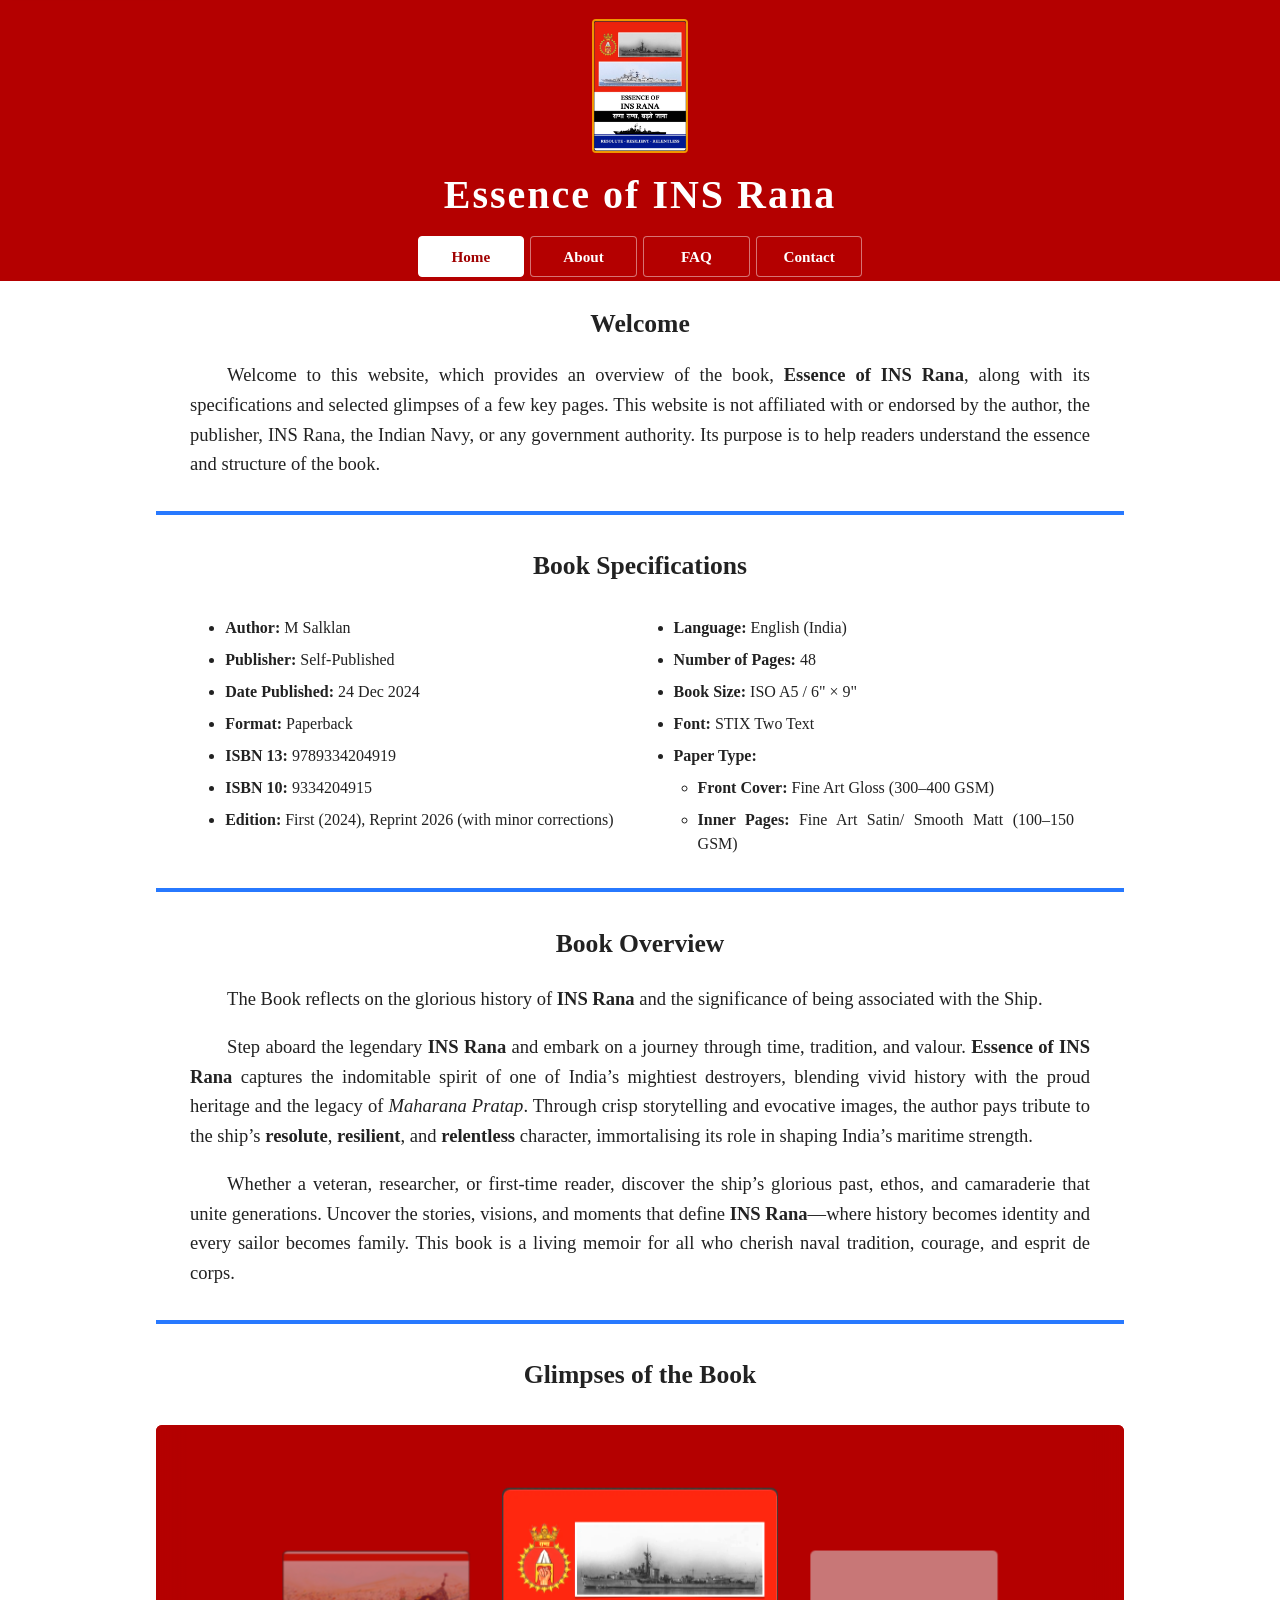
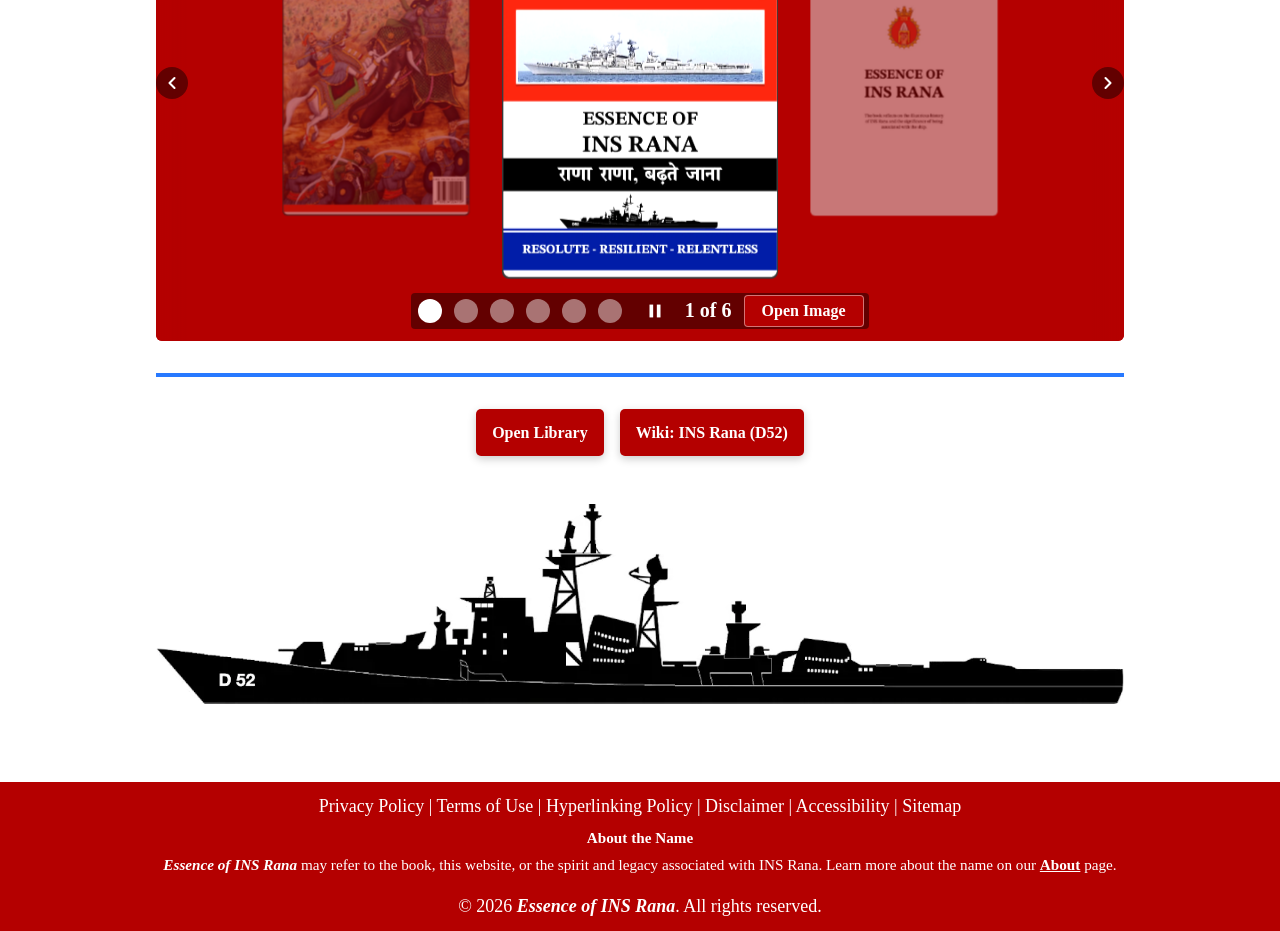
==== commit 865d9d77: "Add files via upload" ====
--- a/index.html
+++ b/index.html
@@ -31,8 +31,8 @@
 
 <!-- FAVICON -->
 <link rel="apple-touch-icon" type="image/png" sizes="180x180" href="favicon3.png">
+<link rel="icon" type="image/svg+xml" sizes="any" href="favicon.svg">
 <link rel="icon" type="image/png" sizes="144x144" href="favicon2.png">
-<link rel="icon" type="image/svg+xml" href="favicon.svg">
 
 <!-- PRELOAD -->
 <link rel="preload" as="image" href="carousel-images/01-Front-Cover.webp">
@@ -129,7 +129,7 @@
     	  <li><strong>Format:</strong> Paperback</li>
     	  <li><strong>ISBN 13:</strong> 9789334204919</li>
     	  <li><strong>ISBN 10:</strong> 9334204915</li>
-    	  <li><strong>Edition:</strong> First</li>
+    	  <li><strong>Edition:</strong> First (2024), Reprint 2026 (with minor corrections)</li>
     	  <li><strong>Language:</strong> English (India)</li>
     	  <li><strong>Number of Pages:</strong> 48</li>
     	  <li><strong>Book Size:</strong> ISO A5 / 6&quot; × 9&quot;</li>
@@ -2507,6 +2507,104 @@
     </div>
   </main>
 
+<nav
+  id="floatingNav"
+  class="floating-nav"
+  aria-label="Quick navigation"
+  aria-hidden="true">
+
+  <a
+  href="index.html"
+  class="floating-nav-button active"
+  aria-current="page"
+  aria-label="Home">
+
+  <svg aria-hidden="true" fill="#ffffff" viewBox="0 0 256 256">
+
+    <path d="M219.31,108.68l-80-80a16,16,0,0,0-22.62,0l-80,80A15.87,15.87,0,0,0,32,120v96a8,8,0,0,0,8,8H216a8,8,0,0,0,8-8V120A15.87,15.87,0,0,0,219.31,108.68ZM208,208H48V120l80-80,80,80Z"></path>
+
+  </svg>
+
+</a>
+
+<a
+  href="about.html"
+  class="floating-nav-button"
+  aria-label="About">
+
+  <svg
+    aria-hidden="true"
+    fill="#ffffff"
+    viewBox="0 0 256 256">
+
+    <path d="M128,24A104,104,0,1,0,232,128,104.11,104.11,0,0,0,128,24Zm0,192a88,88,0,1,1,88-88A88.1,88.1,0,0,1,128,216Zm16-40a8,8,0,0,1-8,8,16,16,0,0,1-16-16V128a8,8,0,0,1,0-16,16,16,0,0,1,16,16v40A8,8,0,0,1,144,176ZM112,84a12,12,0,1,1,12,12A12,12,0,0,1,112,84Z"></path>
+
+  </svg>
+
+</a>
+
+<a
+  href="faq.html"
+  class="floating-nav-button"
+  aria-label="FAQ">
+
+  <svg
+    aria-hidden="true"
+    fill="#ffffff"
+    viewBox="0 0 256 256">
+
+    <path d="M140,180a12,12,0,1,1-12-12A12,12,0,0,1,140,180ZM128,72c-22.06,0-40,16.15-40,36v4a8,8,0,0,0,16,0v-4c0-11,10.77-20,24-20s24,9,24,20-10.77,20-24,20a8,8,0,0,0-8,8v8a8,8,0,0,0,16,0v-.72c18.24-3.35,32-17.9,32-35.28C168,88.15,150.06,72,128,72Zm104,56A104,104,0,1,1,128,24,104.11,104.11,0,0,1,232,128Zm-16,0a88,88,0,1,0-88,88A88.1,88.1,0,0,0,216,128Z"></path>
+
+  </svg>
+
+</a>
+
+<a
+  href="contact.html"
+  class="floating-nav-button"
+  aria-label="Contact">
+
+  <svg
+    aria-hidden="true"
+    fill="#ffffff"
+    viewBox="0 0 256 256">
+
+    <path d="M224,48H32a8,8,0,0,0-8,8V192a16,16,0,0,0,16,16H216a16,16,0,0,0,16-16V56A8,8,0,0,0,224,48Zm-96,85.15L52.57,64H203.43ZM98.71,128,40,181.81V74.19Zm11.84,10.85,12,11.05a8,8,0,0,0,10.82,0l12-11.05,58,53.15H52.57ZM157.29,128,216,74.18V181.82Z"></path>
+
+  </svg>
+
+</a>
+  
+</nav>
+
+<button
+  id="menuToggle"
+  class="menu-toggle"
+  type="button"
+  aria-label="Navigation menu"
+  aria-expanded="false">
+
+  <svg
+    class="hamburger-icon"
+    viewBox="0 0 24 24"
+    aria-hidden="true">
+
+    <line class="line top"
+          x1="5" y1="7"
+          x2="19" y2="7"/>
+
+    <line class="line middle"
+          x1="5" y1="12"
+          x2="19" y2="12"/>
+
+    <line class="line bottom"
+          x1="5" y1="17"
+          x2="19" y2="17"/>
+
+</svg>
+
+</button>
+
 <button
   id="backToTop"
   class="back-to-top"
@@ -2558,17 +2656,73 @@
 const backToTop =
   document.getElementById('backToTop');
 
-if (backToTop) {
+const menuToggle =
+  document.getElementById('menuToggle');
+
+const floatingNav =
+  document.getElementById('floatingNav');
+
+const floatingNavLinks =
+  floatingNav
+    ? floatingNav.querySelectorAll('.floating-nav-button')
+    : [];
+
+document.addEventListener('keydown', (event) => {
+
+  if (
+    event.key === 'Tab' ||
+    event.key === 'ArrowUp' ||
+    event.key === 'ArrowDown' ||
+    event.key === 'ArrowLeft' ||
+    event.key === 'ArrowRight'
+  ) {
+
+    document.body.classList.add('keyboard-focus');
+
+  }
+
+});
+
+document.addEventListener('pointerdown', () => {
+
+  document.body.classList.remove('keyboard-focus');
+
+});
+
+if (backToTop && menuToggle && floatingNav) {
 
   window.addEventListener('scroll', () => {
 
     if (window.scrollY > 300) {
 
       backToTop.classList.add('visible');
+      menuToggle.classList.add('visible');
 
     } else {
 
       backToTop.classList.remove('visible');
+
+      menuToggle.classList.remove('visible');
+
+      floatingNav.classList.remove('visible');
+
+      floatingNav.classList.remove('closing');
+
+      menuToggle.classList.remove('open');
+
+      menuToggle.setAttribute(
+        'aria-expanded',
+        'false'
+      );
+
+      floatingNav.setAttribute(
+        'aria-hidden',
+        'true'
+      );
+
+      floatingNavLinks.forEach(link => {
+        link.setAttribute('tabindex', '-1');
+      });
 
     }
 
@@ -2586,12 +2740,182 @@
         ).matches
           ? 'auto'
           : 'smooth'
+
     });
 
   });
 
-}
+  floatingNavLinks.forEach(link => {
+    link.setAttribute('tabindex', '-1');
+  });
+
+  menuToggle.addEventListener('click', () => {
+
+    const isOpen =
+      menuToggle.classList.contains('open');
+
+    if (isOpen) {
+
+      menuToggle.classList.remove('open');
+
+      menuToggle.setAttribute(
+        'aria-expanded',
+        'false'
+      );
+
+      floatingNav.setAttribute(
+        'aria-hidden',
+        'true'
+      );
+
+      floatingNavLinks.forEach(link => {
+        link.setAttribute('tabindex', '-1');
+      });
+
+      floatingNav.classList.add('closing');
+
+      if (
+        document.body.classList.contains(
+          'keyboard-focus'
+        )
+      ) {
+
+        menuToggle.focus();
+
+      }
+
+      const lastButton =
+        floatingNav.querySelector(
+          '.floating-nav-button:nth-child(1)'
+        );
+
+      if (lastButton) {
+
+        lastButton.addEventListener(
+          'transitionend',
+          function handleClosing(event) {
+
+            if (
+  event.propertyName !== 'transform' ||
+  event.target !== lastButton
+) {
+  return;
+}
+
+            floatingNav.classList.remove('visible');
+            floatingNav.classList.remove('closing');
+
+            lastButton.removeEventListener(
+              'transitionend',
+              handleClosing
+            );
+
+          },
+          { once: true }
+        );
+
+      }
+
+    } else {
+
+      floatingNav.classList.remove('closing');
+
+      floatingNav.classList.add('visible');
+
+      menuToggle.classList.add('open');
+
+      menuToggle.setAttribute(
+        'aria-expanded',
+        'true'
+      );
+
+      floatingNav.setAttribute(
+        'aria-hidden',
+        'false'
+      );
+
+      floatingNavLinks.forEach(link => {
+        link.setAttribute('tabindex', '0');
+      });
+
+      requestAnimationFrame(() => {
+
+  if (
+    document.body.classList.contains(
+      'keyboard-focus'
+    )
+  ) {
+
+    if (floatingNavLinks[0]) {
+      floatingNavLinks[0].focus();
+    }
+
+  }
+
+});
+
+    }
+
+  });
+floatingNavLinks.forEach(link => {
+
+    link.addEventListener('click', () => {
+
+      menuToggle.classList.remove('open');
+
+      floatingNav.classList.remove('visible');
+      floatingNav.classList.remove('closing');
+
+      menuToggle.setAttribute(
+        'aria-expanded',
+        'false'
+      );
+
+      floatingNav.setAttribute(
+        'aria-hidden',
+        'true'
+      );
+
+      floatingNavLinks.forEach(navLink => {
+        navLink.setAttribute('tabindex', '-1');
+      });
+
+    });
+
+  });
+}
+
+window.addEventListener('pageshow', () => {
+
+  if (!menuToggle || !floatingNav) {
+    return;
+  }
+
+  menuToggle.classList.remove('open');
+
+  menuToggle.classList.remove('visible');
+
+  floatingNav.classList.remove('visible');
+
+  floatingNav.classList.remove('closing');
+
+  menuToggle.setAttribute(
+    'aria-expanded',
+    'false'
+  );
+
+  floatingNav.setAttribute(
+    'aria-hidden',
+    'true'
+  );
+
+  floatingNavLinks.forEach(link => {
+    link.setAttribute('tabindex', '-1');
+  });
+  document.body.classList.remove('keyboard-focus');
+});
 
 </script>
+
 </body>
 </html>
--- a/style.css
+++ b/style.css
@@ -1,10 +1,10 @@
-/* =========================================================
+/* ====================
    ESSENCE OF INS RANA
-   ========================================================= */
-
-/* -------------------------
+   ==================== */
+
+/* --------------------
    RESET
--------------------------- */
+----------------------- */
 *{
   box-sizing:border-box;
 }
@@ -19,14 +19,11 @@
 /* Disable page scrolling while lightbox is open */
 
 body.lightbox-open {
-
   overflow: hidden;
-
   overscroll-behavior: none;
-
-}
-
-/* -------------------------
+}
+
+/* -----------------------
    BASE TYPOGRAPHY
 -------------------------- */
 body{
@@ -54,7 +51,7 @@
   }
 }
 
-/* -------------------------
+/* -----------------------
    HEADER
 -------------------------- */
 header{
@@ -94,15 +91,13 @@
 
   outline: 3px solid #f09600;
   outline-offset: 3px;
-
-}
-
-/* -------------------------
+}
+
+/* -----------------------
    SKIP LINK
 -------------------------- */
 
 .skip-link {
-
   position: absolute;
 
   top: -3.125rem;
@@ -122,16 +117,14 @@
   z-index: 10000;
 
   transition: top 0.2s ease;
-
 }
 
 .skip-link:focus,
 .skip-link:focus-visible {
-
   top: 0.625rem;
 
 }
-/* -------------------------
+/* -----------------------
    NAVIGATION (ORIGINAL STYLE)
 -------------------------- */
 .site-nav{
@@ -168,7 +161,7 @@
 /* HOVER - ONLY FOR DEVICES THAT ACTUALLY SUPPORT HOVER */
 @media (hover:hover) and (pointer:fine){
 
-  .site-nav a:hover{
+.site-nav a:hover{
     background:#500000;
     border-color:#ffffff;
 }
@@ -284,8 +277,7 @@
   line-height:1.45;
 }
 
-textarea{
-  
+textarea{  
   min-height:180px;
   resize:vertical;
   -webkit-text-size-adjust:100%;
@@ -297,7 +289,7 @@
   margin-bottom:1rem;
 }
 
-/* -------------------------
+/* -----------------------
    CONTACT PAGE SUBMIT BUTTON
 -------------------------- */
 
@@ -346,7 +338,7 @@
   border-color:#b00000;
 }
 
-/* -------------------------
+/* -----------------------
    FAQ ACCORDION (ENHANCED)
 -------------------------- */
 .faq-container {
@@ -420,17 +412,16 @@
   background: #fff5f5;
 }
 
-/*-------------
+/* ----------
 Sitemap
--------------*/
+------------- */
 .sitemap-list li {
   padding: 0.2rem 0;
-  
-}
-
-/*-------------
+}
+
+/* ----------
 Index
--------------------*/
+------------- */
 
 .specs-container {
         max-width: 900px;
@@ -452,17 +443,20 @@
         font-size: 1rem;
         line-height: 1.5;
       }
+      
       .specs-list li ul {
         list-style-type: circle;
         padding-left: 1.5em;
         margin-top: 0.5em;
         margin-bottom: 0.5em;
       }
+      
     .separator {
       border: 0;
       border-top: 4px solid #2779ff;
       margin: 2em 0 2em 0;
     }
+    
     .description {
       max-width: 900px;
       margin: 0 auto;
@@ -470,6 +464,7 @@
       font-size: clamp(1rem, 1.5vw, 1.16rem);
       line-height: 1.6;
     }
+    
     .description p {
       text-align: justify;
       margin-top: 1em;
@@ -482,6 +477,7 @@
       margin: 1em 0;
       flex-wrap: wrap;
     }
+    
     .links a {
       display: inline-block;
       background: #b40000;
@@ -493,15 +489,18 @@
       box-shadow: 0 3px 8px #ccc;
       transition: background-color 0.3s ease;
     }
+    
     .links a:hover,
     .links a:focus-visible {
       background: #700000;
     }
+    
     .final-image {
       text-align: center;
       margin: 3em 0 1.5em 0;
       overflow: hidden;
     }
+    
     .final-image img {
       max-width: 100%;
       height: auto;
@@ -607,9 +606,7 @@
 
 .carousel-item.prev:hover,
 .carousel-item.next:hover {
-
   filter: brightness(1);
-
   transition:
     filter 0.25s ease;
 }
@@ -675,10 +672,8 @@
 }
 
 .carousel-button:focus-visible {
-
   outline: 3px solid #f09600 !important;
   outline-offset: 4px;
-
 }
 
     @media (max-width: 1000px) {
@@ -689,7 +684,6 @@
     }
 
 .sr-only {
-
   position:absolute;
 
   width:1px;
@@ -737,9 +731,7 @@
   inset: 0;
 
   background: rgba(0,0,0,0.85);
-
   opacity: 0;
-
   transition: opacity 0.25s ease;
 }
 
@@ -775,7 +767,6 @@
 
 /* both images */
 .lightbox-image {
-
   position: absolute;
   top: 50%;
   left: 50%;
@@ -809,15 +800,11 @@
 }
 
 .lightbox-image.active.zoomed {
-
   cursor: grab;
-
 }
 
 .lightbox-image.active.zoomed.dragging {
-
   cursor: grabbing;
-
 }
 
 /* incoming from right */
@@ -862,7 +849,6 @@
 }
 
 .lightbox-close {
-
   width: 48px;
   height: 48px;
 
@@ -881,19 +867,16 @@
 }
 
 .lightbox-close svg {
-
   display: block;
 
   width: 28px;
   height: 28px;
 
   pointer-events: none;
-
 }
 
 .lightbox-prev,
 .lightbox-next {
-
   position: absolute;
   top: 50%;
   transform: translateY(-50%);
@@ -928,8 +911,7 @@
 }
 
 .lightbox-prev { left: 20px; }
-.lightbox-next { right: 20px;
-}
+.lightbox-next { right: 20px; }
 
 .lightbox-prev:hover,
 .lightbox-next:hover,
@@ -946,10 +928,9 @@
 
   outline:3px solid #f09600;
   outline-offset:4px;
-
-}
-
-/* -------------------------
+}
+
+/* -----------------------
    FOOTER
 -------------------------- */
 .footer {
@@ -972,9 +953,9 @@
 }
 
 .footer a:focus-visible {
-
   border-radius: 1px;
 }
+
 .footer-heading {
     margin: 0.35em 0 0.15em;
     text-align: center;
@@ -983,6 +964,7 @@
     font-weight: 700;
     color: #ffffff;
 }
+
 .about-name-text {
     margin-top: 0;
     text-align: center;
@@ -1024,17 +1006,12 @@
   }
 
 .carousel-info{
-
   width:90%;
-
   flex-direction:column;
-
   align-items:center;
-
 }
 
 .carousel-bottom-row{
-
   margin-top:12px;
 }
 
@@ -1045,7 +1022,6 @@
 -------------------------- */
 
 .carousel-info {
-
   position: absolute;
 
   bottom: 12px;
@@ -1067,9 +1043,7 @@
   z-index: 20;
 
   background: rgba(0,0,0,0.45);
-
   padding: 2px 10px;
-
   border-radius: 4px;
 }
 
@@ -1091,25 +1065,19 @@
 }
 
 .carousel-dot {
-
   width: 28px;
   height: 28px;
 
   border-radius: 50%;
-
   background: transparent;
-
   border: none;
-
   padding: 0;
 
   position: relative;
-
   cursor: pointer;
 }
 
 .carousel-dot::before {
-
   content: "";
 
   position: absolute;
@@ -1118,7 +1086,6 @@
   height: 24px;
 
   border-radius: 50%;
-
   background: rgba(255,255,255,0.45);
 
   top: 50%;
@@ -1166,14 +1133,11 @@
 }
 
 .carousel-pause svg {
-
   fill: currentColor;
-
   pointer-events: none;
 }
 
 .carousel-open{
-
   background:#b40000;
   color:#ffffff;
   width:120px;
@@ -1207,10 +1171,8 @@
 }
 
 .carousel-open:focus-visible{
-
   outline:3px solid #f09600;
   outline-offset:4px;
-
 }
 
 .carousel-pause:hover{
@@ -1232,12 +1194,10 @@
 }
 
 .carousel-pause.temp-paused {
-
   opacity: 0.7;
   transform: scale(0.92);
   transition:
     opacity 0.25s ease;
-
 }
 
 /* -------------------------
@@ -1245,7 +1205,6 @@
 -------------------------- */
 
 .lightbox-info {
-
   position: absolute;
 
   bottom: 15px;
@@ -1267,7 +1226,6 @@
 }
 
 .lightbox-status-group {
-
   display: flex;
   flex-direction: row;
   align-items: center;
@@ -1278,11 +1236,9 @@
   white-space: nowrap;
 
   flex: 0 0 auto;
-
 }
 
 .lightbox-actions-group {
-
   display: flex;
   flex-direction: row;
   align-items: center;
@@ -1293,11 +1249,9 @@
   white-space: nowrap;
 
   flex: 0 1 auto;
-
 }
 
 .lightbox-action-button {
-
   background: transparent;
 
   border: 1px solid #bdbdbd;
@@ -1318,23 +1272,16 @@
       color 0.25s ease,
       border-color 0.25s ease,
       background-color 0.25s ease;
-
 }
 
 .lightbox-action-button:hover {
-
   color: #f09600;
-
   border-color: #f09600;
-
 }
 
 .lightbox-action-button:focus-visible {
-
   outline: 2px solid #f09600;
-
   outline-offset: 2px;
-
 }
 
 .lightbox-dots {
@@ -1343,7 +1290,6 @@
 }
 
 .lightbox-dot {
-
   width: 10px;
   height: 10px;
 
@@ -1358,11 +1304,8 @@
 }
 
 .lightbox-dot.active {
-
   background: #f09600;
-
   border-color: #f09600;
-
 }
 
 /* -------------------------
@@ -1404,13 +1347,11 @@
 }
 
 .lightbox-caption.hidden {
-
   opacity: 0;
 
   visibility: hidden;
 
   pointer-events: none;
-
 }
 
 /* -------------------------
@@ -1420,25 +1361,18 @@
 @media (max-width:600px) {
 
   .lightbox-info {
-
     flex-wrap: wrap;
     row-gap: 2px;
-
   }
 
   .lightbox-status-group,
   .lightbox-actions-group {
-
     width: 100%;
-
     justify-content: center;
-
   }
 
   .lightbox-caption {
-
     bottom: 82px;
-
   }
 
 }
@@ -1457,7 +1391,6 @@
 
   outline: 3px solid #f09600;
   outline-offset: 4px;
-
 }
 
 /* -------------------------
@@ -1465,7 +1398,6 @@
 -------------------------- */
 
 .back-to-top {
-
   position: fixed;
 
   right: 20px;
@@ -1481,7 +1413,7 @@
   border: none;
   border-radius: 50%;
 
-  background: rgba(180,0,0,0.85);
+  background: rgba(160,0,0,0.55);
   color: #ffffff;
 
   font-size: 1.5rem;
@@ -1501,18 +1433,19 @@
 }
 
 .back-to-top.visible {
-
   opacity: 1;
   visibility: visible;
 }
 
 .back-to-top:hover {
-
-  background: rgba(120,0,0,0.95);
-}
-
-.back-to-top:focus-visible {
-
+  background: rgba(160,0,0,0.70);
+}
+
+.back-to-top:focus {
+  outline: none;
+}
+
+body.keyboard-focus .back-to-top:focus {
   outline: 3px solid #f09600;
   outline-offset: 4px;
 }
@@ -1525,7 +1458,230 @@
     transition: none !important;
 
     scroll-behavior: auto !important;
-
   }
 
 }
+
+/* ==========================================
+   Floating Hamburger Button
+========================================== */
+
+.menu-toggle {
+  position: fixed;
+
+  right: 20px;
+
+  bottom: 74px;
+
+  width: 44px;
+  height: 44px;
+
+  border: none;
+  border-radius: 50%;
+
+  display: flex;
+  align-items: center;
+  justify-content: center;
+
+  color: #ffffff;
+
+  background: rgba(180,180,180,0.40);
+
+  cursor: pointer;
+
+  opacity: 0;
+  visibility: hidden;
+
+  overflow: hidden;
+
+  transition:
+    opacity .30s ease,
+    visibility .30s ease,
+    background-color .25s ease;
+
+  z-index: 1001;
+}
+
+.menu-toggle.visible {
+  opacity: 1;
+  visibility: visible;
+}
+
+.menu-toggle:hover {
+  background: rgba(180,180,180,0.55);
+}
+
+.menu-toggle:focus {
+  outline: none;
+}
+
+body.keyboard-focus .menu-toggle:focus {
+  outline: 3px solid #f09600;
+  outline-offset: 4px;
+}
+
+.menu-toggle svg {
+  width: 24px;
+  height: 24px;
+}
+
+.menu-toggle.open {
+  background: rgba(160,0,0,0.55);
+}
+
+.menu-toggle.open:hover {
+  background: rgba(160,0,0,0.70);
+}
+
+/* ==========================================
+   Animated Hamburger
+========================================== */
+
+.hamburger-icon {
+  width: 24px;
+  height: 24px;
+}
+
+.hamburger-icon .line {
+    fill: none;
+
+    stroke: currentColor;
+    stroke-width: 2.4;
+    stroke-linecap: round;
+
+    transform-box: fill-box;
+    transform-origin: center;
+
+    transition:
+        transform .28s cubic-bezier(.22,.8,.2,1),
+        opacity .20s ease;
+}
+
+.menu-toggle.open .top {
+    transform:
+        translateY(5px)
+        rotate(45deg);
+}
+
+.menu-toggle.open .middle {
+    opacity:0;
+}
+
+.menu-toggle.open .bottom {
+    transform:
+        translateY(-5px)
+        rotate(-45deg);
+}
+
+/* ==========================================
+   Floating Navigation
+========================================== */
+
+.floating-nav {
+  position: fixed;
+
+  right: 25px;
+
+  bottom: 128px;
+
+  display: flex;
+  flex-direction: column-reverse;
+  align-items: center;
+
+  gap: 8px;
+  
+  opacity: 0;
+  visibility: hidden;
+ 
+   transition: none;
+   z-index: 1000;
+}
+
+.floating-nav.visible {
+  opacity: 1;
+  visibility: visible; 
+}
+
+.floating-nav-button {
+    width:35px;
+    height:35px;
+
+    display:flex;
+    align-items:center;
+    justify-content:center;
+
+    border-radius:50%;
+
+    color:#fff;
+
+    text-decoration:none;
+
+    background:rgba(180,180,180,.40);
+
+    opacity:0;
+
+    transform:translateY(24px);
+
+    transition:
+        opacity .30s ease,
+        transform .30s cubic-bezier(.22,.8,.2,1);
+}
+
+.floating-nav.visible .floating-nav-button {
+    opacity: 1;
+    transform: translateY(0);
+}
+
+.floating-nav.visible .floating-nav-button:nth-child(1) {
+    transition-delay: 0s;
+}
+
+.floating-nav.visible .floating-nav-button:nth-child(2) {
+    transition-delay: .06s;
+}
+
+.floating-nav.visible .floating-nav-button:nth-child(3) {
+    transition-delay: .12s;
+}
+
+.floating-nav.visible .floating-nav-button:nth-child(4) {
+    transition-delay: .18s;
+}
+
+.floating-nav.closing .floating-nav-button {
+    opacity: 0;
+    transform: translateY(24px);
+}
+
+.floating-nav.closing .floating-nav-button:nth-child(1) {
+    transition-delay: .18s;
+}
+
+.floating-nav.closing .floating-nav-button:nth-child(2) {
+    transition-delay: .12s;
+}
+
+.floating-nav.closing .floating-nav-button:nth-child(3) {
+    transition-delay: .06s;
+}
+
+.floating-nav.closing .floating-nav-button:nth-child(4) {
+    transition-delay: 0s;
+}
+
+.floating-nav-button:hover {
+    background:rgba(180,180,180,.55);
+}
+
+.floating-nav-button.active {
+   background:rgba(160,0,0,.55);
+}
+
+.floating-nav-button.active:hover {
+    background:rgba(160,0,0,.70);
+}
+
+.floating-nav-button svg {
+  width: 30px;
+  height: 30px;
+}
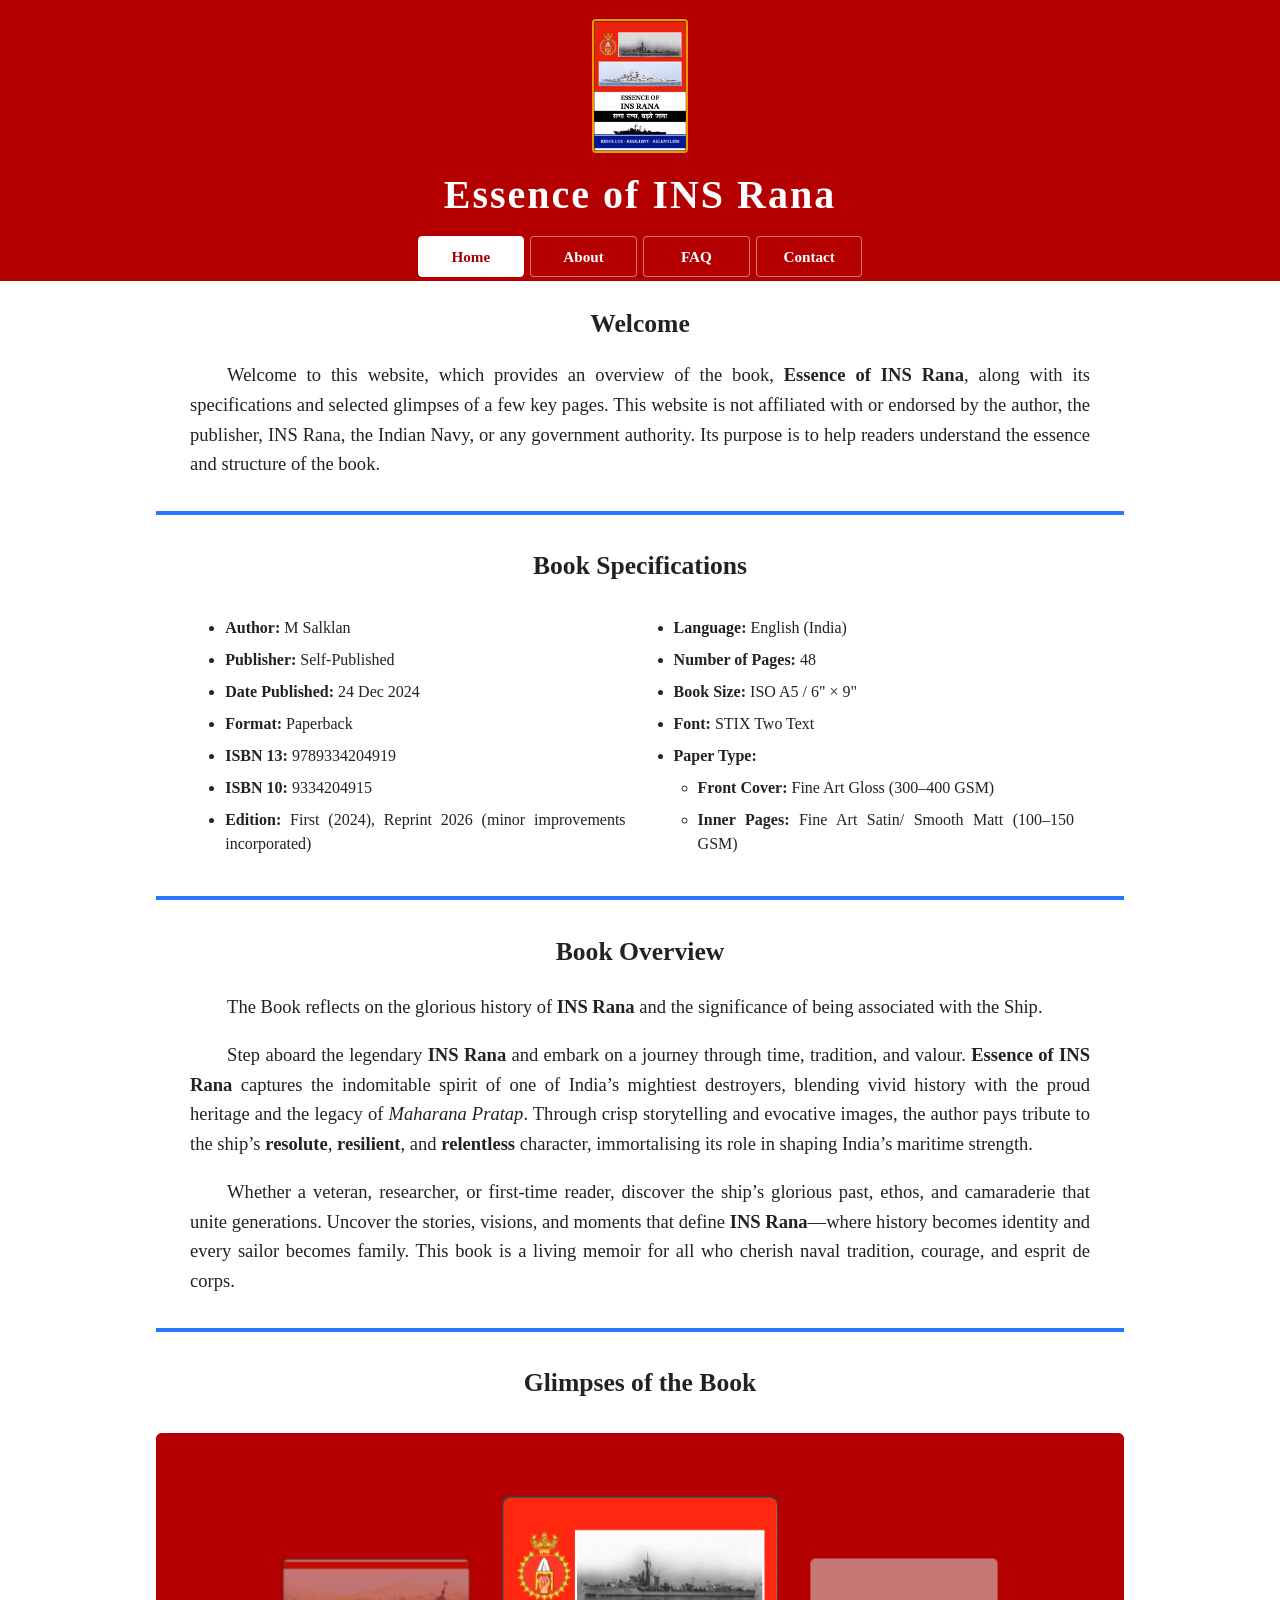
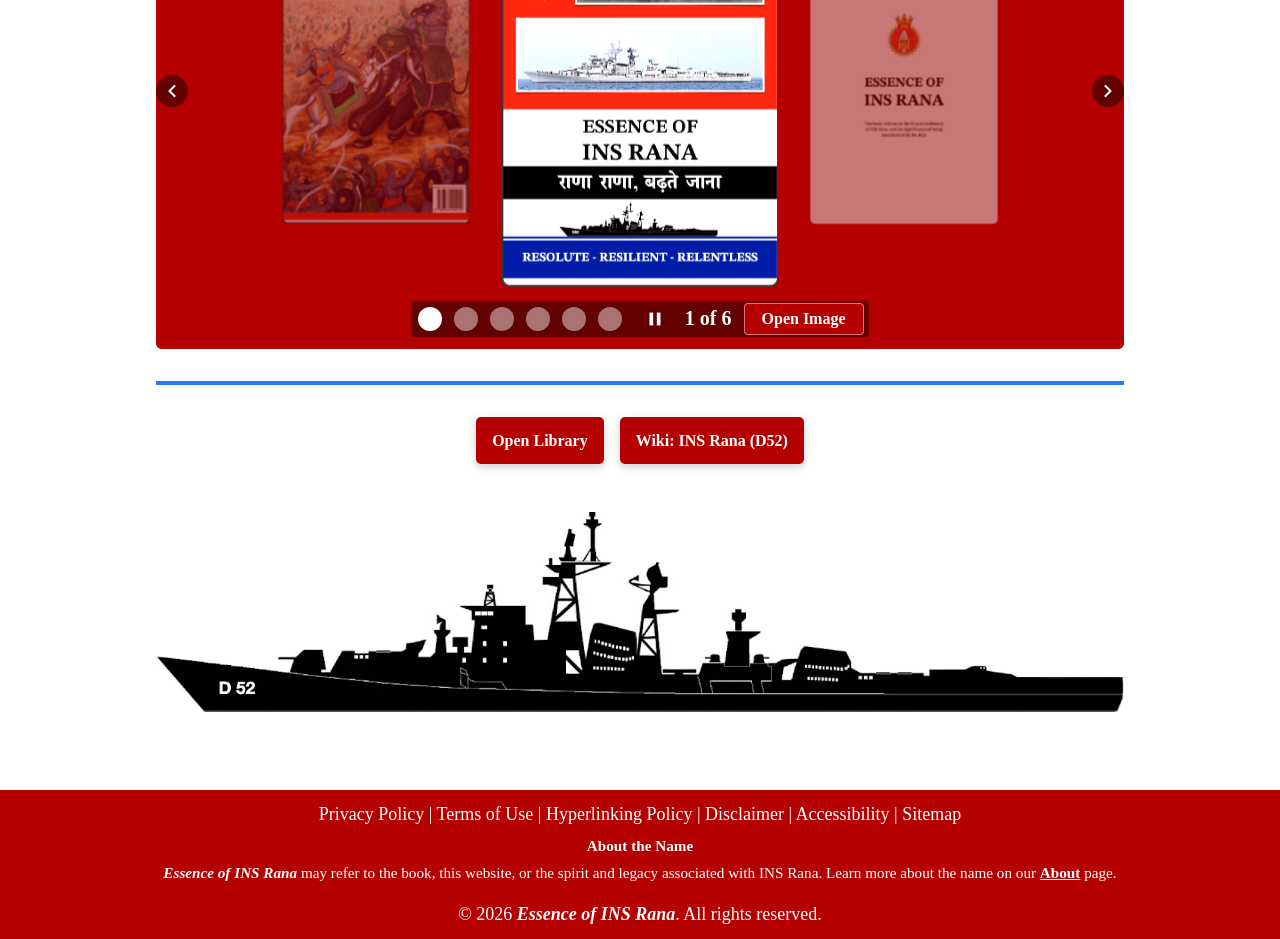
==== commit 7f180f5f: "Update index.html" ====
--- a/index.html
+++ b/index.html
@@ -129,7 +129,7 @@
     	  <li><strong>Format:</strong> Paperback</li>
     	  <li><strong>ISBN 13:</strong> 9789334204919</li>
     	  <li><strong>ISBN 10:</strong> 9334204915</li>
-    	  <li><strong>Edition:</strong> First (2024), Reprint 2026 (with minor corrections)</li>
+    	  <li><strong>Edition:</strong> First (2024), Reprint 2026 (minor improvements incorporated)</li>
     	  <li><strong>Language:</strong> English (India)</li>
     	  <li><strong>Number of Pages:</strong> 48</li>
     	  <li><strong>Book Size:</strong> ISO A5 / 6&quot; × 9&quot;</li>
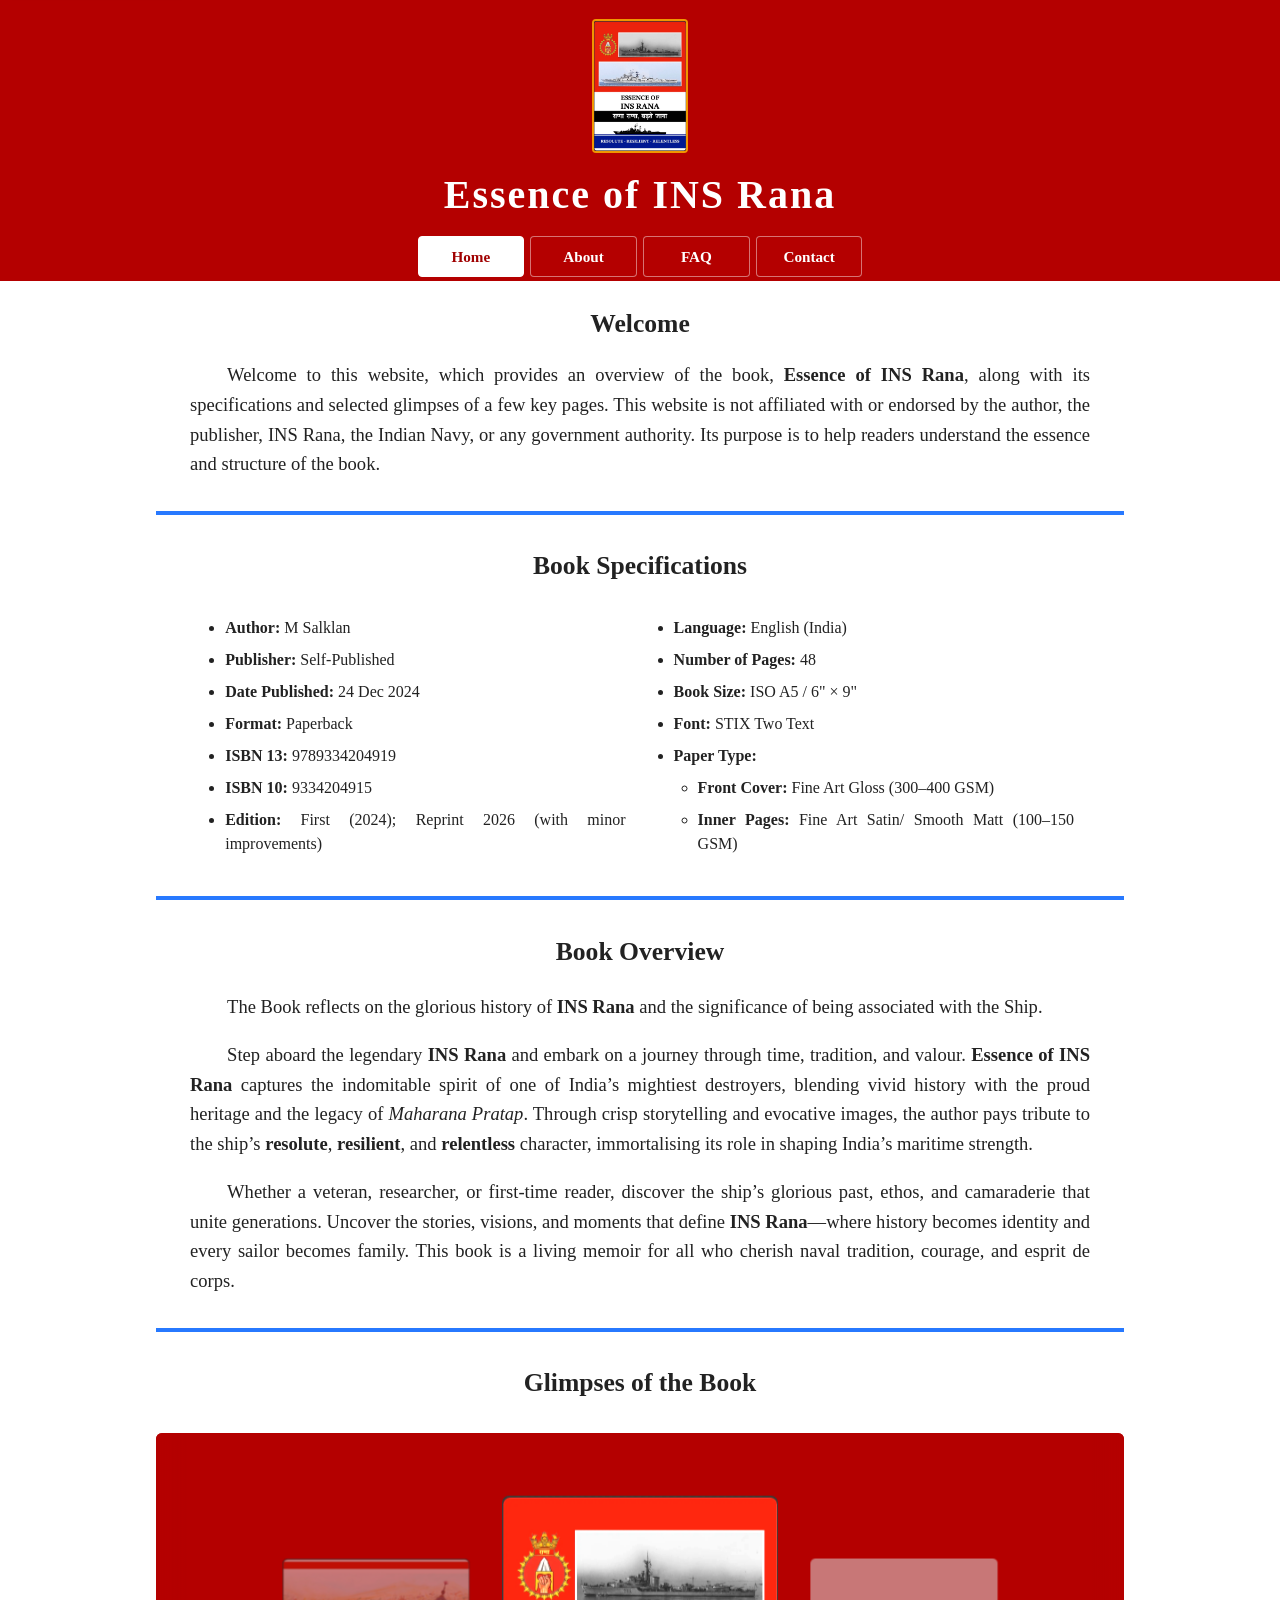
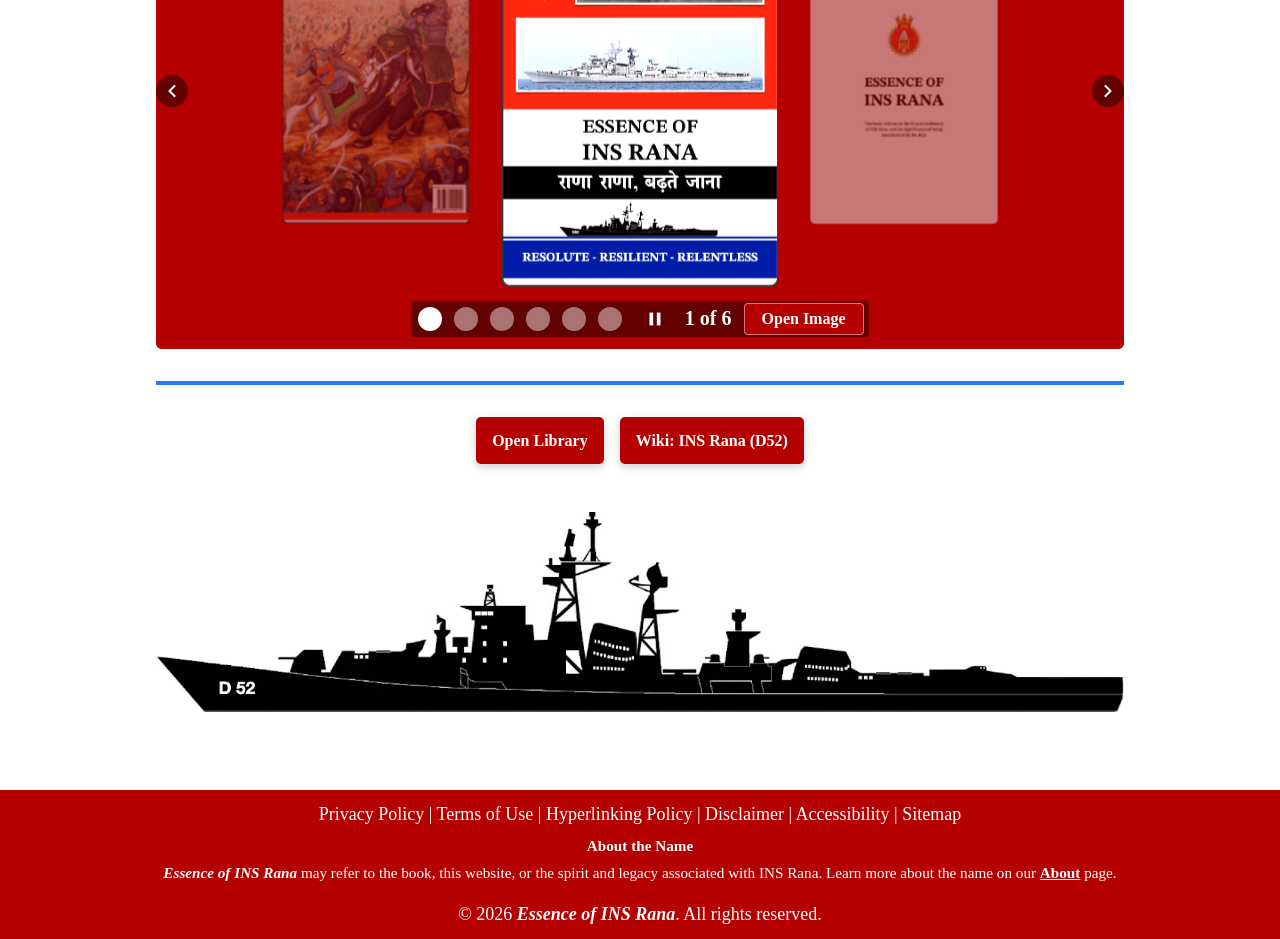
==== commit a725e165: "Update index.html" ====
--- a/index.html
+++ b/index.html
@@ -129,7 +129,7 @@
     	  <li><strong>Format:</strong> Paperback</li>
     	  <li><strong>ISBN 13:</strong> 9789334204919</li>
     	  <li><strong>ISBN 10:</strong> 9334204915</li>
-    	  <li><strong>Edition:</strong> First (2024), Reprint 2026 (minor improvements incorporated)</li>
+    	  <li><strong>Edition:</strong> First (2024); Reprint 2026 (with minor improvements)</li>
     	  <li><strong>Language:</strong> English (India)</li>
     	  <li><strong>Number of Pages:</strong> 48</li>
     	  <li><strong>Book Size:</strong> ISO A5 / 6&quot; × 9&quot;</li>
